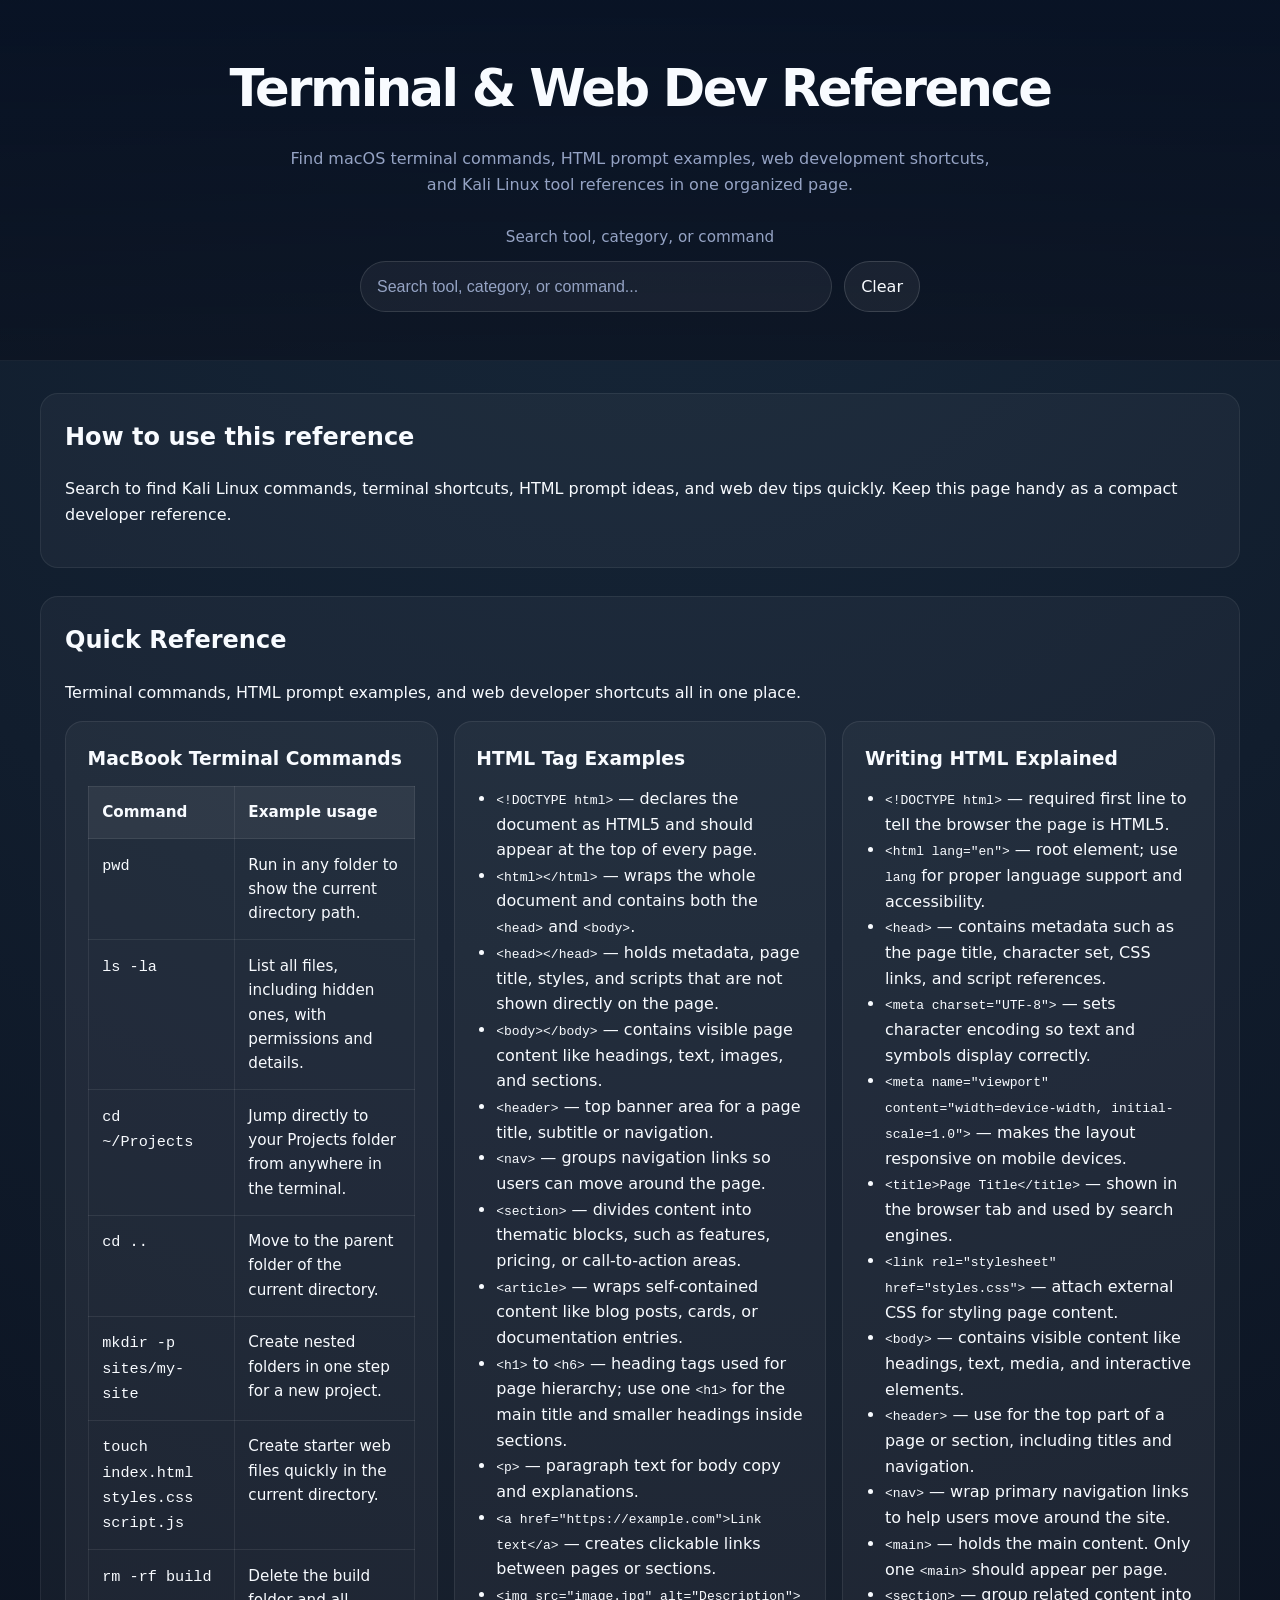
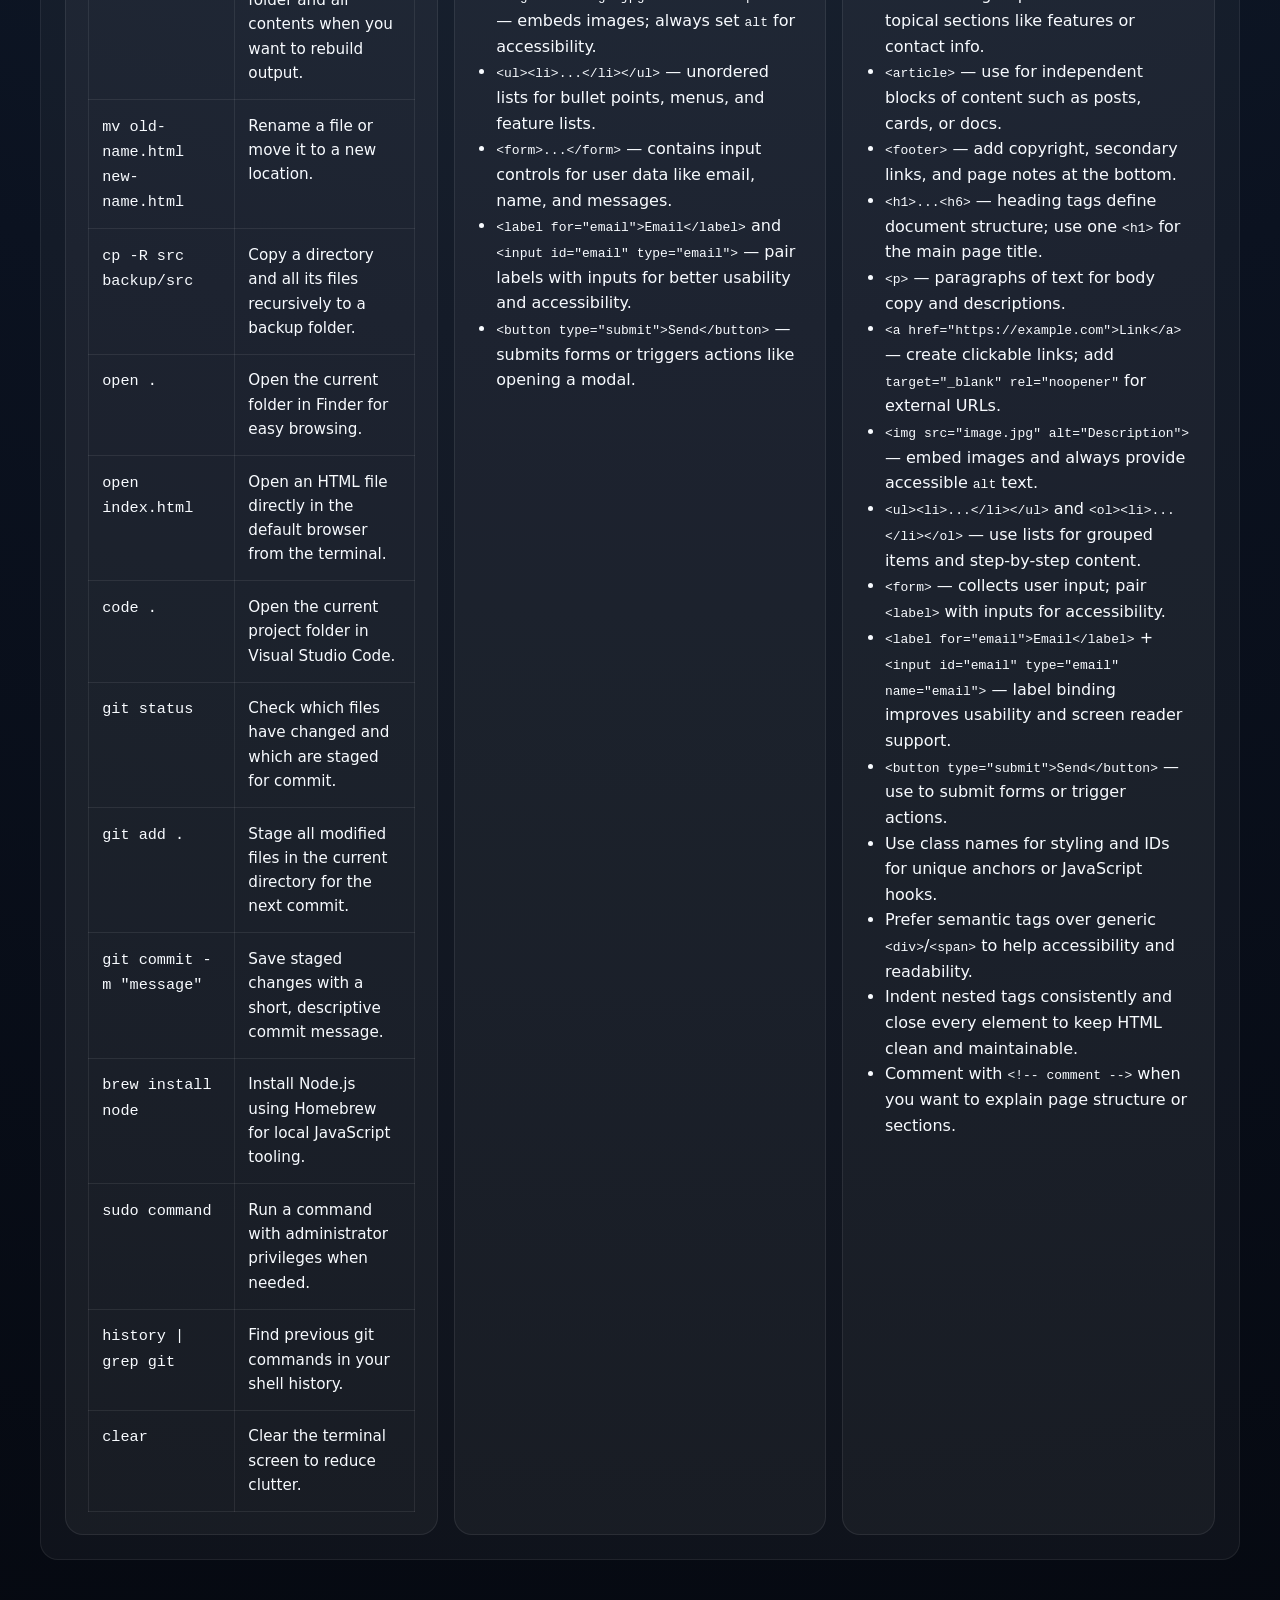
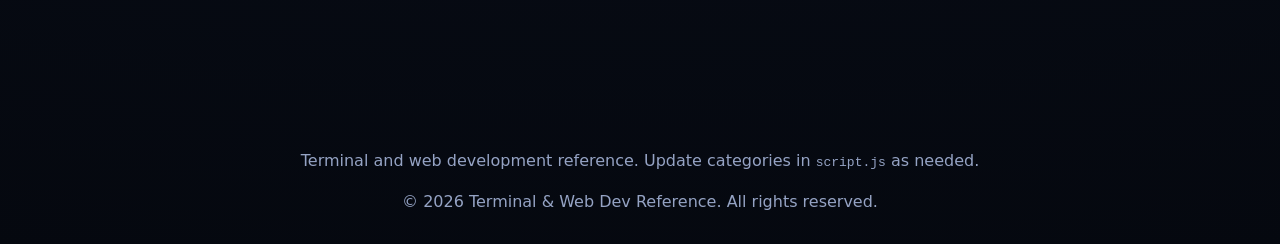
==== index.html @ ac609fd7 "changes" ====
<!DOCTYPE html>
<html lang="en">
<head>
  <meta charset="UTF-8" />
  <meta name="viewport" content="width=device-width, initial-scale=1.0" />
  <title>Terminal & Web Dev Reference</title>
  <link rel="stylesheet" href="styles.css" />
</head>
<body>
  <header class="hero">
    <div class="hero-content">
      <h1>Terminal & Web Dev Reference</h1>
      <p>Find macOS terminal commands, HTML prompt examples, web development shortcuts, and Kali Linux tool references in one organized page.</p>

      <div class="search-area">
        <label for="searchInput" class="search-label">Search tool, category, or command</label>
        <div class="search-wrap">
          <input id="searchInput" type="search" placeholder="Search tool, category, or command..." />
          <button id="clearSearch" type="button">Clear</button>
        </div>
      </div>
    </div>
  </header>

  <main class="container">
    <section id="summary" class="summary">
      <h2>How to use this reference</h2>
      <p>Search to find Kali Linux commands, terminal shortcuts, HTML prompt ideas, and web dev tips quickly. Keep this page handy as a compact developer reference.</p>
    </section>

    <section id="extraSection" class="summary">
      <h2>Quick Reference</h2>
      <p>Terminal commands, HTML prompt examples, and web developer shortcuts all in one place.</p>

      <div class="tool-grid">
        <article class="tool-card">
          <h3>MacBook Terminal Commands</h3>
          <div class="command-table-wrap">
            <table class="command-table">
              <thead>
                <tr>
                  <th>Command</th>
                  <th>Example usage</th>
                </tr>
              </thead>
              <tbody>
                <tr>
                  <td><code>pwd</code></td>
                  <td>Run in any folder to show the current directory path.</td>
                </tr>
                <tr>
                  <td><code>ls -la</code></td>
                  <td>List all files, including hidden ones, with permissions and details.</td>
                </tr>
                <tr>
                  <td><code>cd ~/Projects</code></td>
                  <td>Jump directly to your Projects folder from anywhere in the terminal.</td>
                </tr>
                <tr>
                  <td><code>cd ..</code></td>
                  <td>Move to the parent folder of the current directory.</td>
                </tr>
                <tr>
                  <td><code>mkdir -p sites/my-site</code></td>
                  <td>Create nested folders in one step for a new project.</td>
                </tr>
                <tr>
                  <td><code>touch index.html styles.css script.js</code></td>
                  <td>Create starter web files quickly in the current directory.</td>
                </tr>
                <tr>
                  <td><code>rm -rf build</code></td>
                  <td>Delete the build folder and all contents when you want to rebuild output.</td>
                </tr>
                <tr>
                  <td><code>mv old-name.html new-name.html</code></td>
                  <td>Rename a file or move it to a new location.</td>
                </tr>
                <tr>
                  <td><code>cp -R src backup/src</code></td>
                  <td>Copy a directory and all its files recursively to a backup folder.</td>
                </tr>
                <tr>
                  <td><code>open .</code></td>
                  <td>Open the current folder in Finder for easy browsing.</td>
                </tr>
                <tr>
                  <td><code>open index.html</code></td>
                  <td>Open an HTML file directly in the default browser from the terminal.</td>
                </tr>
                <tr>
                  <td><code>code .</code></td>
                  <td>Open the current project folder in Visual Studio Code.</td>
                </tr>
                <tr>
                  <td><code>git status</code></td>
                  <td>Check which files have changed and which are staged for commit.</td>
                </tr>
                <tr>
                  <td><code>git add .</code></td>
                  <td>Stage all modified files in the current directory for the next commit.</td>
                </tr>
                <tr>
                  <td><code>git commit -m "message"</code></td>
                  <td>Save staged changes with a short, descriptive commit message.</td>
                </tr>
                <tr>
                  <td><code>brew install node</code></td>
                  <td>Install Node.js using Homebrew for local JavaScript tooling.</td>
                </tr>
                <tr>
                  <td><code>sudo command</code></td>
                  <td>Run a command with administrator privileges when needed.</td>
                </tr>
                <tr>
                  <td><code>history | grep git</code></td>
                  <td>Find previous git commands in your shell history.</td>
                </tr>
                <tr>
                  <td><code>clear</code></td>
                  <td>Clear the terminal screen to reduce clutter.</td>
                </tr>
              </tbody>
            </table>
          </div>
        </article>

        <article class="tool-card">
          <h3>HTML Tag Examples</h3>
          <ul>
            <li><code>&lt;!DOCTYPE html&gt;</code> — declares the document as HTML5 and should appear at the top of every page.</li>
            <li><code>&lt;html&gt;&lt;/html&gt;</code> — wraps the whole document and contains both the <code>&lt;head&gt;</code> and <code>&lt;body&gt;</code>.</li>
            <li><code>&lt;head&gt;&lt;/head&gt;</code> — holds metadata, page title, styles, and scripts that are not shown directly on the page.</li>
            <li><code>&lt;body&gt;&lt;/body&gt;</code> — contains visible page content like headings, text, images, and sections.</li>
            <li><code>&lt;header&gt;</code> — top banner area for a page title, subtitle or navigation.</li>
            <li><code>&lt;nav&gt;</code> — groups navigation links so users can move around the page.</li>
            <li><code>&lt;section&gt;</code> — divides content into thematic blocks, such as features, pricing, or call-to-action areas.</li>
            <li><code>&lt;article&gt;</code> — wraps self-contained content like blog posts, cards, or documentation entries.</li>
            <li><code>&lt;h1&gt;</code> to <code>&lt;h6&gt;</code> — heading tags used for page hierarchy; use one <code>&lt;h1&gt;</code> for the main title and smaller headings inside sections.</li>
            <li><code>&lt;p&gt;</code> — paragraph text for body copy and explanations.</li>
            <li><code>&lt;a href="https://example.com"&gt;Link text&lt;/a&gt;</code> — creates clickable links between pages or sections.</li>
            <li><code>&lt;img src="image.jpg" alt="Description"&gt;</code> — embeds images; always set <code>alt</code> for accessibility.</li>
            <li><code>&lt;ul&gt;&lt;li&gt;...&lt;/li&gt;&lt;/ul&gt;</code> — unordered lists for bullet points, menus, and feature lists.</li>
            <li><code>&lt;form&gt;...&lt;/form&gt;</code> — contains input controls for user data like email, name, and messages.</li>
            <li><code>&lt;label for="email"&gt;Email&lt;/label&gt;</code> and <code>&lt;input id="email" type="email"&gt;</code> — pair labels with inputs for better usability and accessibility.</li>
            <li><code>&lt;button type="submit"&gt;Send&lt;/button&gt;</code> — submits forms or triggers actions like opening a modal.</li>
          </ul>
        </article>

        <article class="tool-card">
          <h3>Writing HTML Explained</h3>
          <ul>
            <li><code>&lt;!DOCTYPE html&gt;</code> — required first line to tell the browser the page is HTML5.</li>
            <li><code>&lt;html lang="en"&gt;</code> — root element; use <code>lang</code> for proper language support and accessibility.</li>
            <li><code>&lt;head&gt;</code> — contains metadata such as the page title, character set, CSS links, and script references.</li>
            <li><code>&lt;meta charset="UTF-8"&gt;</code> — sets character encoding so text and symbols display correctly.</li>
            <li><code>&lt;meta name="viewport" content="width=device-width, initial-scale=1.0"&gt;</code> — makes the layout responsive on mobile devices.</li>
            <li><code>&lt;title&gt;Page Title&lt;/title&gt;</code> — shown in the browser tab and used by search engines.</li>
            <li><code>&lt;link rel="stylesheet" href="styles.css"&gt;</code> — attach external CSS for styling page content.</li>
            <li><code>&lt;body&gt;</code> — contains visible content like headings, text, media, and interactive elements.</li>
            <li><code>&lt;header&gt;</code> — use for the top part of a page or section, including titles and navigation.</li>
            <li><code>&lt;nav&gt;</code> — wrap primary navigation links to help users move around the site.</li>
            <li><code>&lt;main&gt;</code> — holds the main content. Only one <code>&lt;main&gt;</code> should appear per page.</li>
            <li><code>&lt;section&gt;</code> — group related content into topical sections like features or contact info.</li>
            <li><code>&lt;article&gt;</code> — use for independent blocks of content such as posts, cards, or docs.</li>
            <li><code>&lt;footer&gt;</code> — add copyright, secondary links, and page notes at the bottom.</li>
            <li><code>&lt;h1&gt;...&lt;h6&gt;</code> — heading tags define document structure; use one <code>&lt;h1&gt;</code> for the main page title.</li>
            <li><code>&lt;p&gt;</code> — paragraphs of text for body copy and descriptions.</li>
            <li><code>&lt;a href="https://example.com"&gt;Link&lt;/a&gt;</code> — create clickable links; add <code>target="_blank" rel="noopener"</code> for external URLs.</li>
            <li><code>&lt;img src="image.jpg" alt="Description"&gt;</code> — embed images and always provide accessible <code>alt</code> text.</li>
            <li><code>&lt;ul&gt;&lt;li&gt;...&lt;/li&gt;&lt;/ul&gt;</code> and <code>&lt;ol&gt;&lt;li&gt;...&lt;/li&gt;&lt;/ol&gt;</code> — use lists for grouped items and step-by-step content.</li>
            <li><code>&lt;form&gt;</code> — collects user input; pair <code>&lt;label&gt;</code> with inputs for accessibility.</li>
            <li><code>&lt;label for="email"&gt;Email&lt;/label&gt;</code> + <code>&lt;input id="email" type="email" name="email"&gt;</code> — label binding improves usability and screen reader support.</li>
            <li><code>&lt;button type="submit"&gt;Send&lt;/button&gt;</code> — use to submit forms or trigger actions.</li>
            <li>Use class names for styling and IDs for unique anchors or JavaScript hooks.</li>
            <li>Prefer semantic tags over generic <code>&lt;div&gt;</code>/<code>&lt;span&gt;</code> to help accessibility and readability.</li>
            <li>Indent nested tags consistently and close every element to keep HTML clean and maintainable.</li>
            <li>Comment with <code>&lt;!-- comment --&gt;</code> when you want to explain page structure or sections.</li>
          </ul>
        </article>
      </div>
    </section>

    <section class="controls">
      <nav id="categoryNav" class="category-nav"></nav>
      <div id="resultMeta" class="result-meta"></div>
    </section>

    <section id="categorySection"></section>
  </main>

  <footer class="footer">
    <p>Terminal and web development reference. Update categories in <code>script.js</code> as needed.</p>
    <p>© 2026 Terminal & Web Dev Reference. All rights reserved.</p>
  </footer>

  <script src="script.js"></script>
</body>
</html>
---- styles.css ----
:root {
  --bg: #0b1220;
  --surface: #141f36;
  --surface-alt: #1e2a48;
  --text: #f8fbff;
  --muted: #95a3c4;
  --accent: #66d9ef;
  --accent-dark: #33b8d1;
  --border: rgba(255, 255, 255, 0.12);
}

* {
  box-sizing: border-box;
}

html, body {
  margin: 0;
  padding: 0;
  min-height: 100%;
  font-family: Inter, system-ui, -apple-system, BlinkMacSystemFont, "Segoe UI", sans-serif;
  background: radial-gradient(circle at top, #17283a 0%, #0b1220 55%, #05080f 100%);
  color: var(--text);
}

body {
  line-height: 1.6;
}

.hero {
  padding: 3rem 1.25rem;
  text-align: center;
  background: linear-gradient(180deg, rgba(8, 18, 36, 0.95), rgba(11, 18, 32, 0.75));
  border-bottom: 1px solid rgba(255,255,255,0.07);
}

.hero h1 {
  margin: 0;
  font-size: clamp(2.5rem, 4vw, 4rem);
  letter-spacing: -0.05em;
}

.hero p {
  margin: 1rem auto 1.75rem;
  max-width: 720px;
  color: var(--muted);
}

.search-area {
  display: grid;
  gap: 0.75rem;
  justify-items: center;
}

.search-label {
  font-size: 0.95rem;
  color: var(--muted);
}

.search-wrap {
  display: flex;
  width: min(560px, 100%);
  gap: 0.75rem;
}

input[type="search"] {
  flex: 1;
  padding: 0.95rem 1rem;
  border-radius: 999px;
  border: 1px solid var(--border);
  background: rgba(255,255,255,0.05);
  color: var(--text);
  outline: none;
  font-size: 1rem;
}

input[type="search"]::placeholder {
  color: var(--muted);
}

button {
  font: inherit;
}

#clearSearch {
  padding: 0 1rem;
  border: 1px solid rgba(255,255,255,0.14);
  border-radius: 999px;
  background: rgba(255,255,255,0.06);
  color: var(--text);
  cursor: pointer;
  transition: background 0.15s ease, transform 0.15s ease;
}

#clearSearch:hover {
  background: rgba(255,255,255,0.12);
  transform: translateY(-1px);
}

.container {
  width: min(1200px, 100% - 2rem);
  margin: 0 auto;
  padding: 2rem 0 4rem;
}

.summary {
  margin-bottom: 1.75rem;
  padding: 1.5rem 1.5rem;
  background: rgba(255,255,255,0.04);
  border: 1px solid rgba(255,255,255,0.07);
  border-radius: 18px;
}

.summary h2 {
  margin-top: 0;
}

.controls {
  display: flex;
  flex-wrap: wrap;
  align-items: center;
  justify-content: space-between;
  gap: 1rem;
  margin-bottom: 1.5rem;
}

.category-nav {
  display: flex;
  flex-wrap: wrap;
  gap: 0.75rem;
  padding: 0;
  margin: 0;
}

.category-button {
  padding: 0.75rem 1rem;
  border: 1px solid rgba(255,255,255,0.14);
  border-radius: 999px;
  background: rgba(255,255,255,0.06);
  color: var(--text);
  cursor: pointer;
  transition: background 0.15s ease, border-color 0.15s ease, transform 0.15s ease;
}

.category-button:hover,
.category-button.active {
  background: rgba(102, 217, 239, 0.16);
  border-color: rgba(102, 217, 239, 0.3);
}

.result-meta {
  color: var(--muted);
  font-size: 0.95rem;
  min-width: 220px;
  text-align: right;
}

.category-card {
  margin-bottom: 2rem;
}

.category-card h3 {
  margin-bottom: 0.75rem;
}

.category-card p {
  margin-top: 0;
  color: var(--muted);
}

.tool-grid {
  display: grid;
  grid-template-columns: repeat(auto-fit, minmax(300px, 1fr));
  gap: 1rem;
}

.tool-card {
  background: rgba(255,255,255,0.04);
  border: 1px solid rgba(255,255,255,0.08);
  border-radius: 18px;
  padding: 1.35rem;
  transition: transform 0.2s ease, border-color 0.2s ease, box-shadow 0.2s ease;
}

.tool-card h3 {
  margin-top: 0;
  margin-bottom: 0.75rem;
}

.tool-card ul {
  margin: 0;
  padding-left: 1.25rem;
}

.command-table-wrap {
  overflow-x: auto;
}

.command-table {
  width: 100%;
  border-collapse: collapse;
  margin: 0;
  font-size: 0.95rem;
}

.command-table th,
.command-table td {
  padding: 0.85rem;
  border: 1px solid rgba(255,255,255,0.08);
  text-align: left;
  vertical-align: top;
}

.command-table th {
  background: rgba(255,255,255,0.06);
  font-weight: 600;
}

.command-table code {
  white-space: normal;
}

.footer {
  margin-top: 2rem;
  padding: 1.5rem 1.5rem;
  text-align: center;
  color: var(--muted);
}

.tool-card:hover {
  transform: translateY(-3px);
  border-color: rgba(102, 217, 239, 0.35);
  box-shadow: 0 14px 35px rgba(0, 0, 0, 0.12);
}

.tool-card h4 {
  margin: 0 0 0.5rem;
}

.tool-card p {
  margin: 0.4rem 0;
}

.tool-card strong {
  color: var(--text);
}

.tool-details {
  margin-top: 1rem;
  border-top: 1px solid rgba(255,255,255,0.08);
  padding-top: 1rem;
}

.tool-details p,
.tool-details li {
  color: var(--muted);
}

.tool-details ul {
  margin: 0.75rem 0 0;
  padding-left: 1.2rem;
}

.tool-details li {
  margin-bottom: 0.35rem;
}

.code-wrap {
  position: relative;
}

.copy-btn {
  position: absolute;
  top: 0.85rem;
  right: 0.85rem;
  padding: 0.45rem 0.75rem;
  border: none;
  border-radius: 999px;
  background: rgba(102, 217, 239, 0.18);
  color: var(--text);
  cursor: pointer;
  font-size: 0.85rem;
}

.copy-btn:hover {
  background: rgba(102, 217, 239, 0.28);
}

.toggle-details {
  margin-top: 1rem;
  padding: 0.7rem 1rem;
  border: 1px solid rgba(255,255,255,0.14);
  border-radius: 999px;
  background: rgba(255,255,255,0.06);
  color: var(--text);
  cursor: pointer;
}

.no-results {
  padding: 2rem 1.5rem;
  background: rgba(255,255,255,0.03);
  border-radius: 18px;
  text-align: center;
  color: var(--muted);
}

@media (max-width: 720px) {
  .hero {
    padding: 2rem 1rem;
  }

  .container {
    padding: 1rem 0 3rem;
  }

  .controls {
    flex-direction: column;
    align-items: stretch;
    text-align: left;
  }

  .result-meta {
    text-align: left;
  }

  .search-wrap {
    flex-direction: column;
  }

  #clearSearch {
    width: 100%;
  }
}
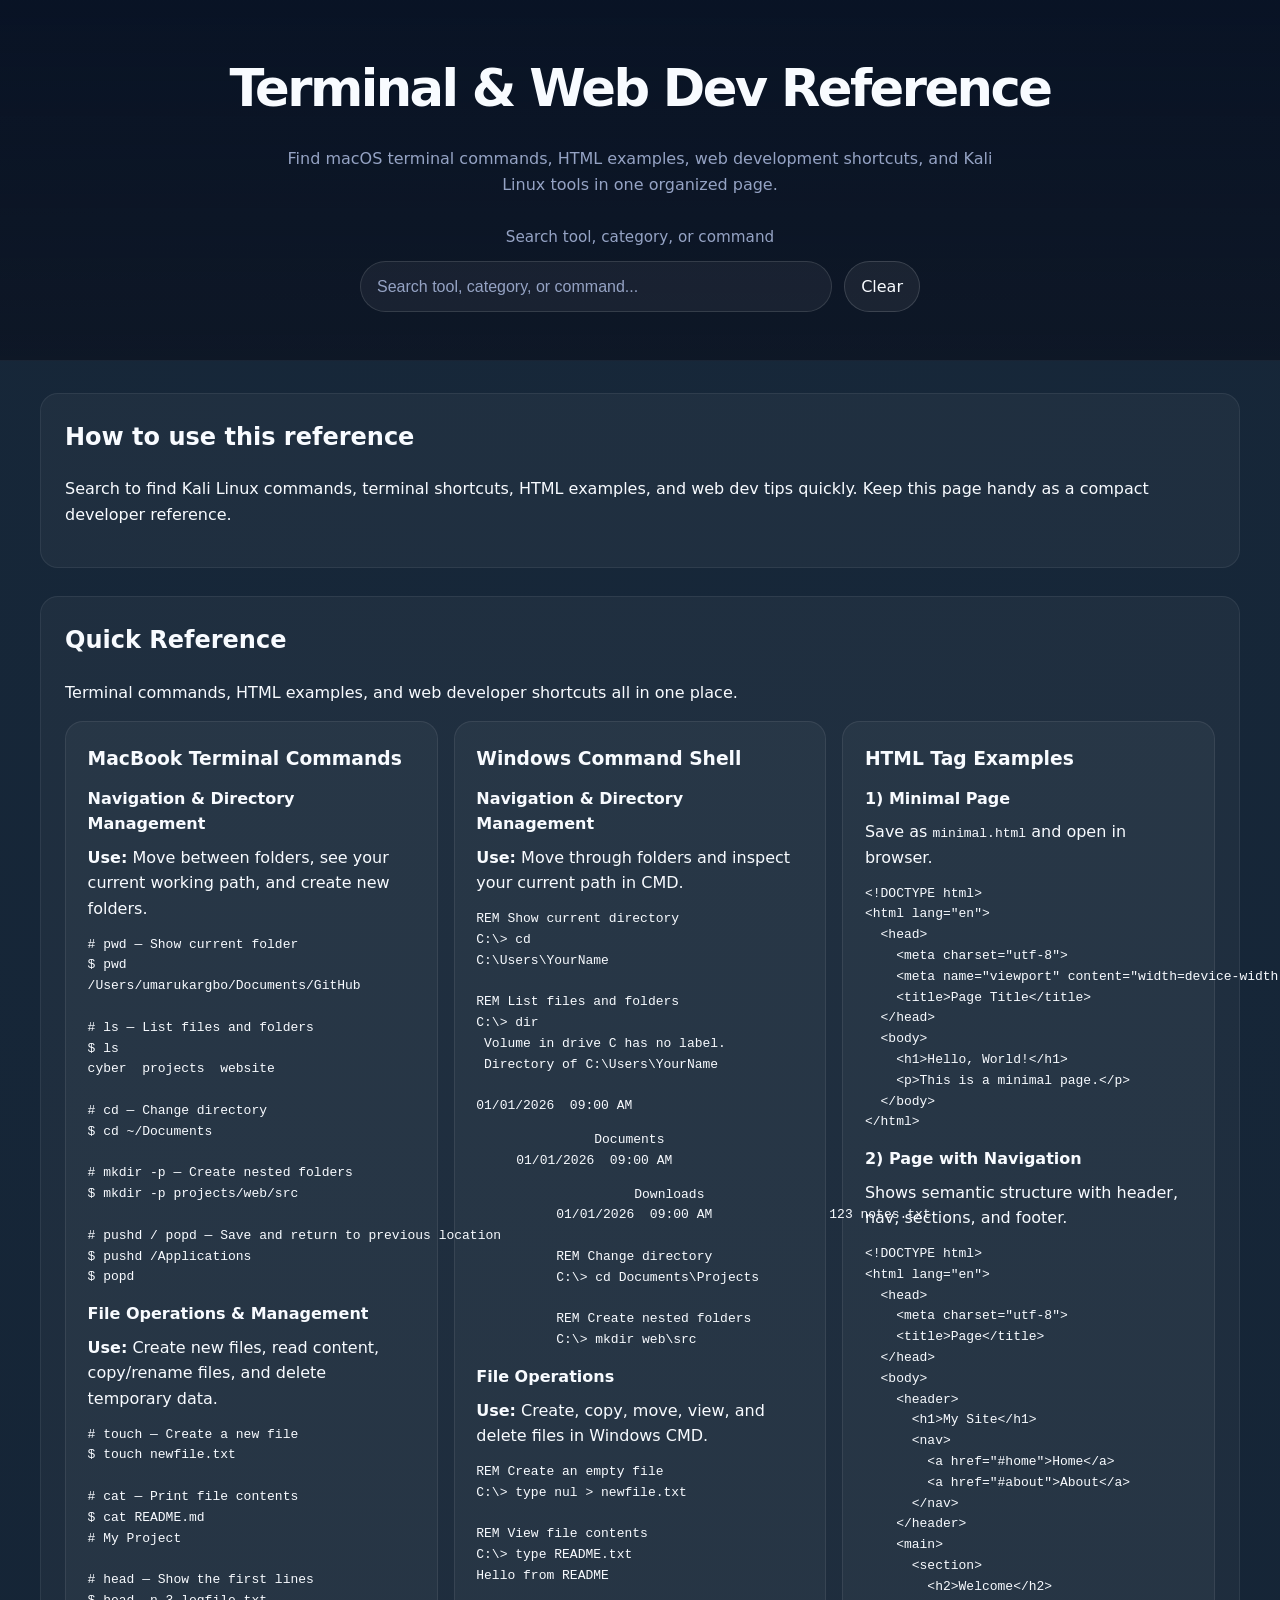
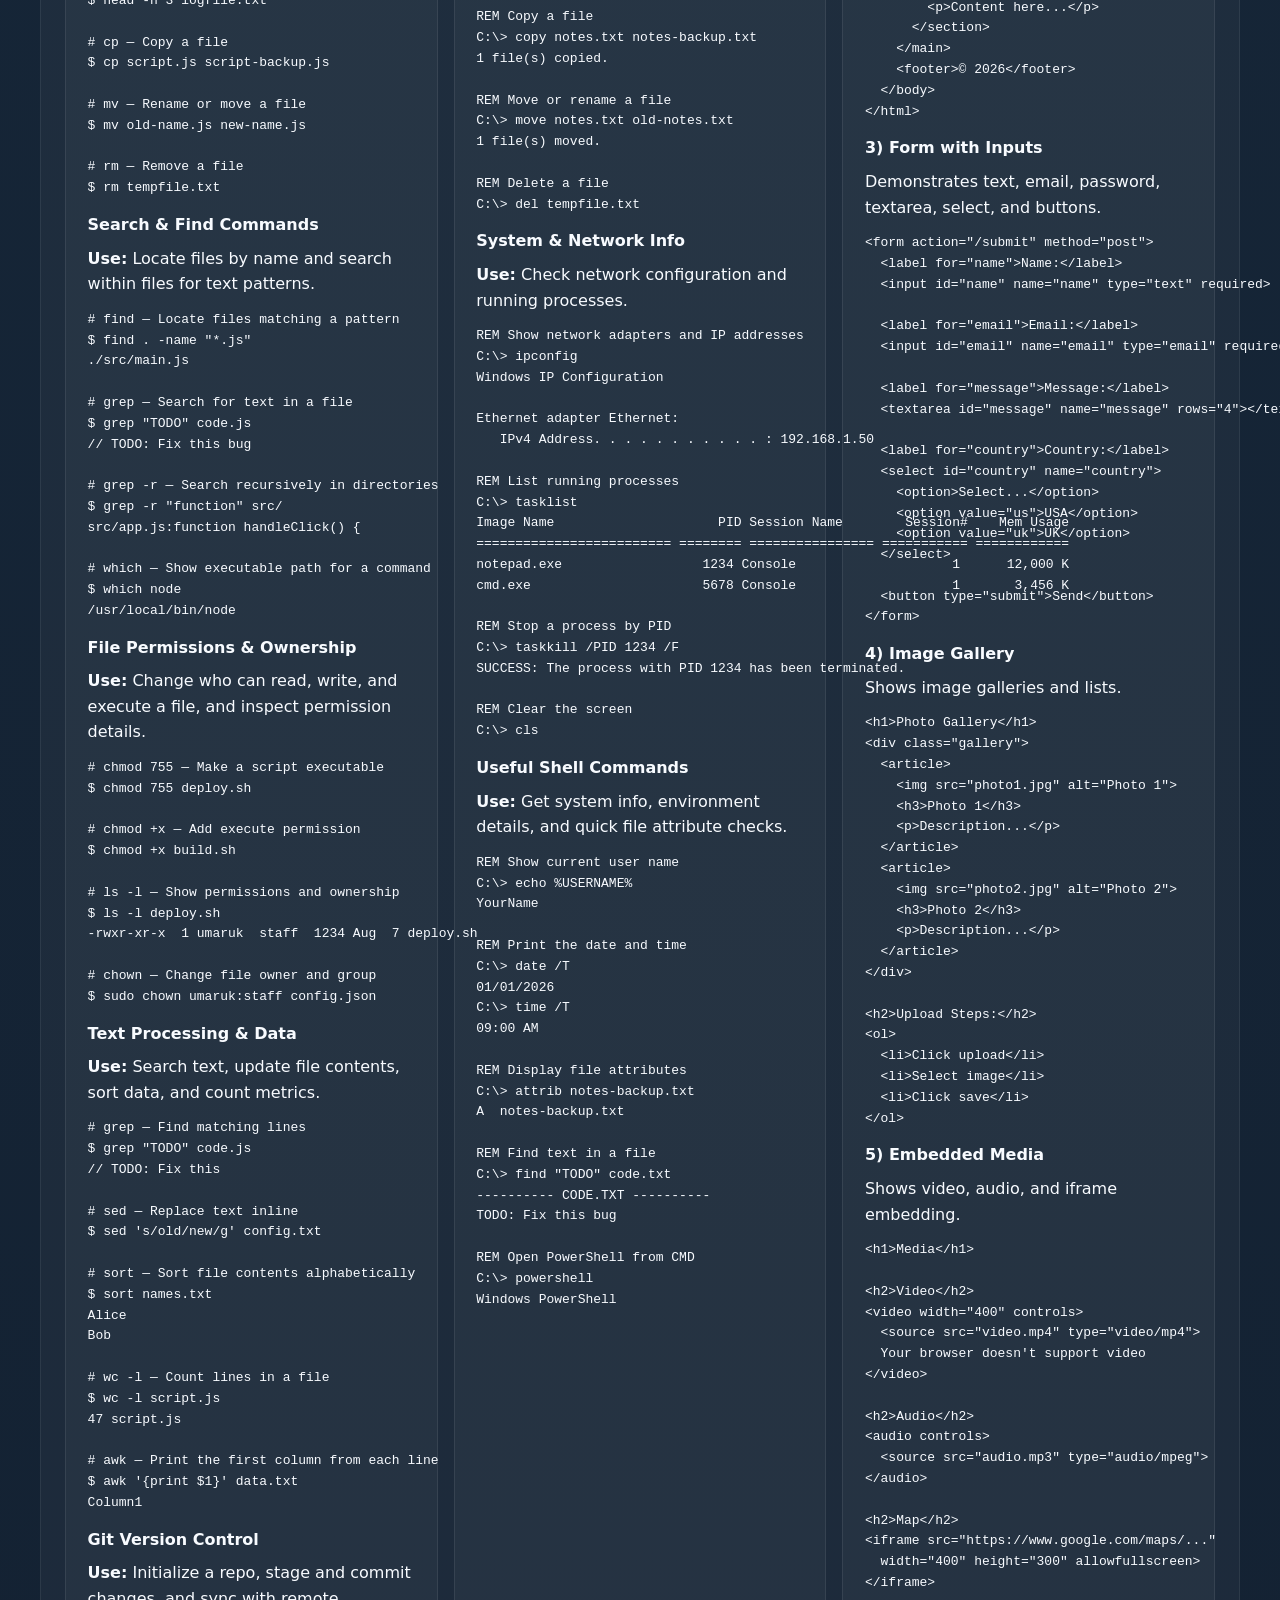
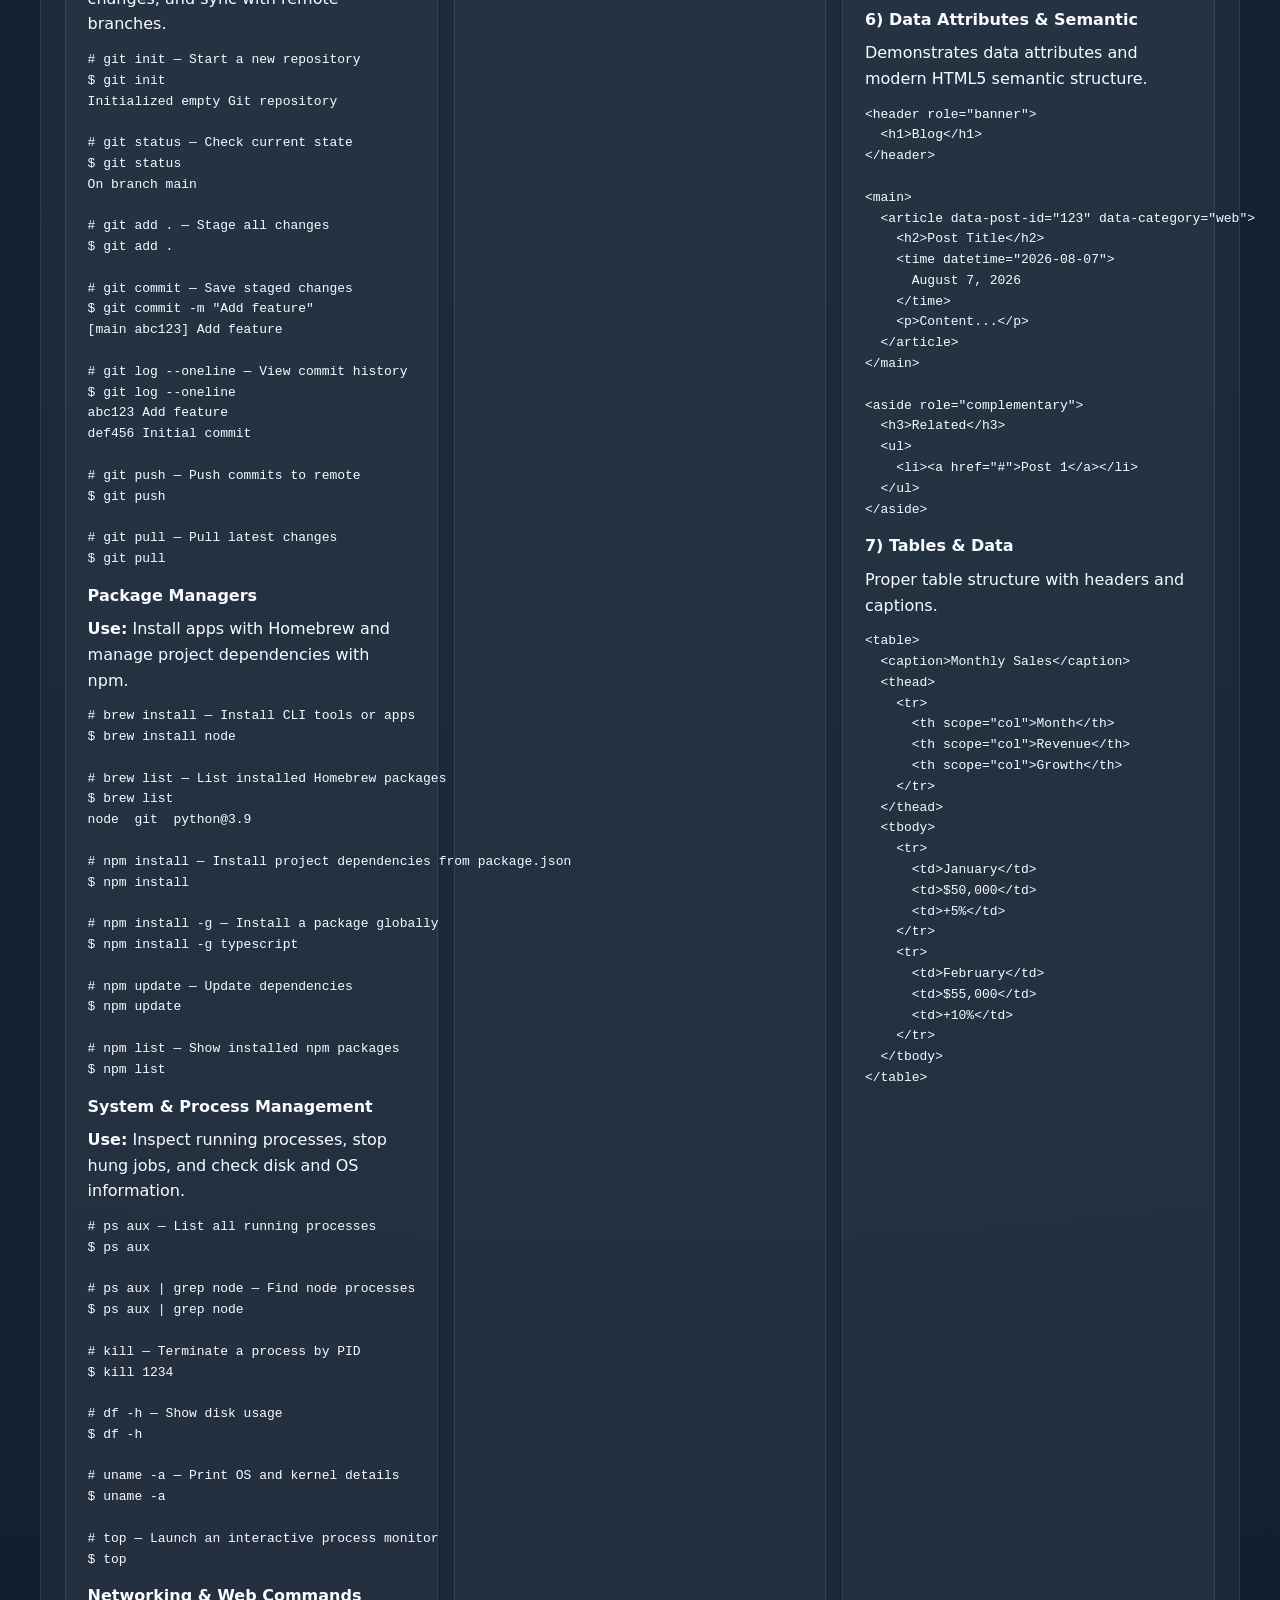
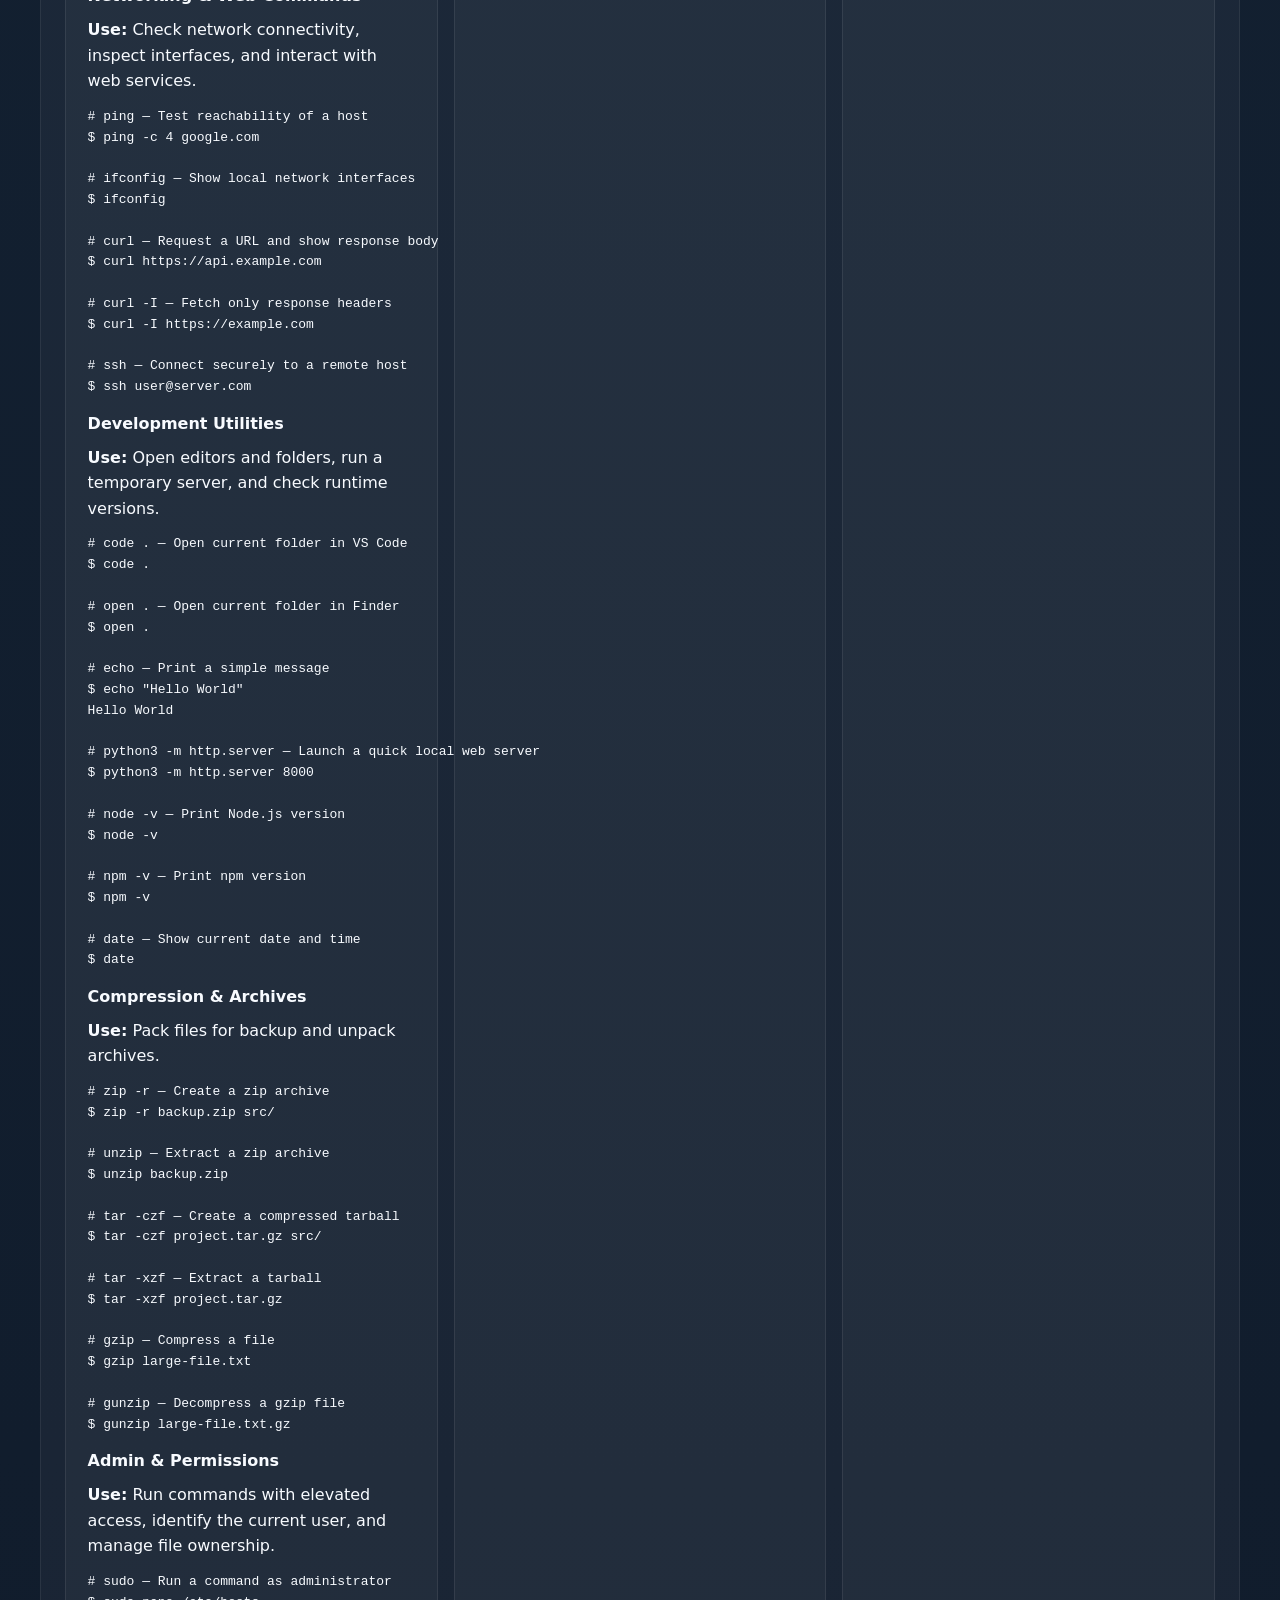
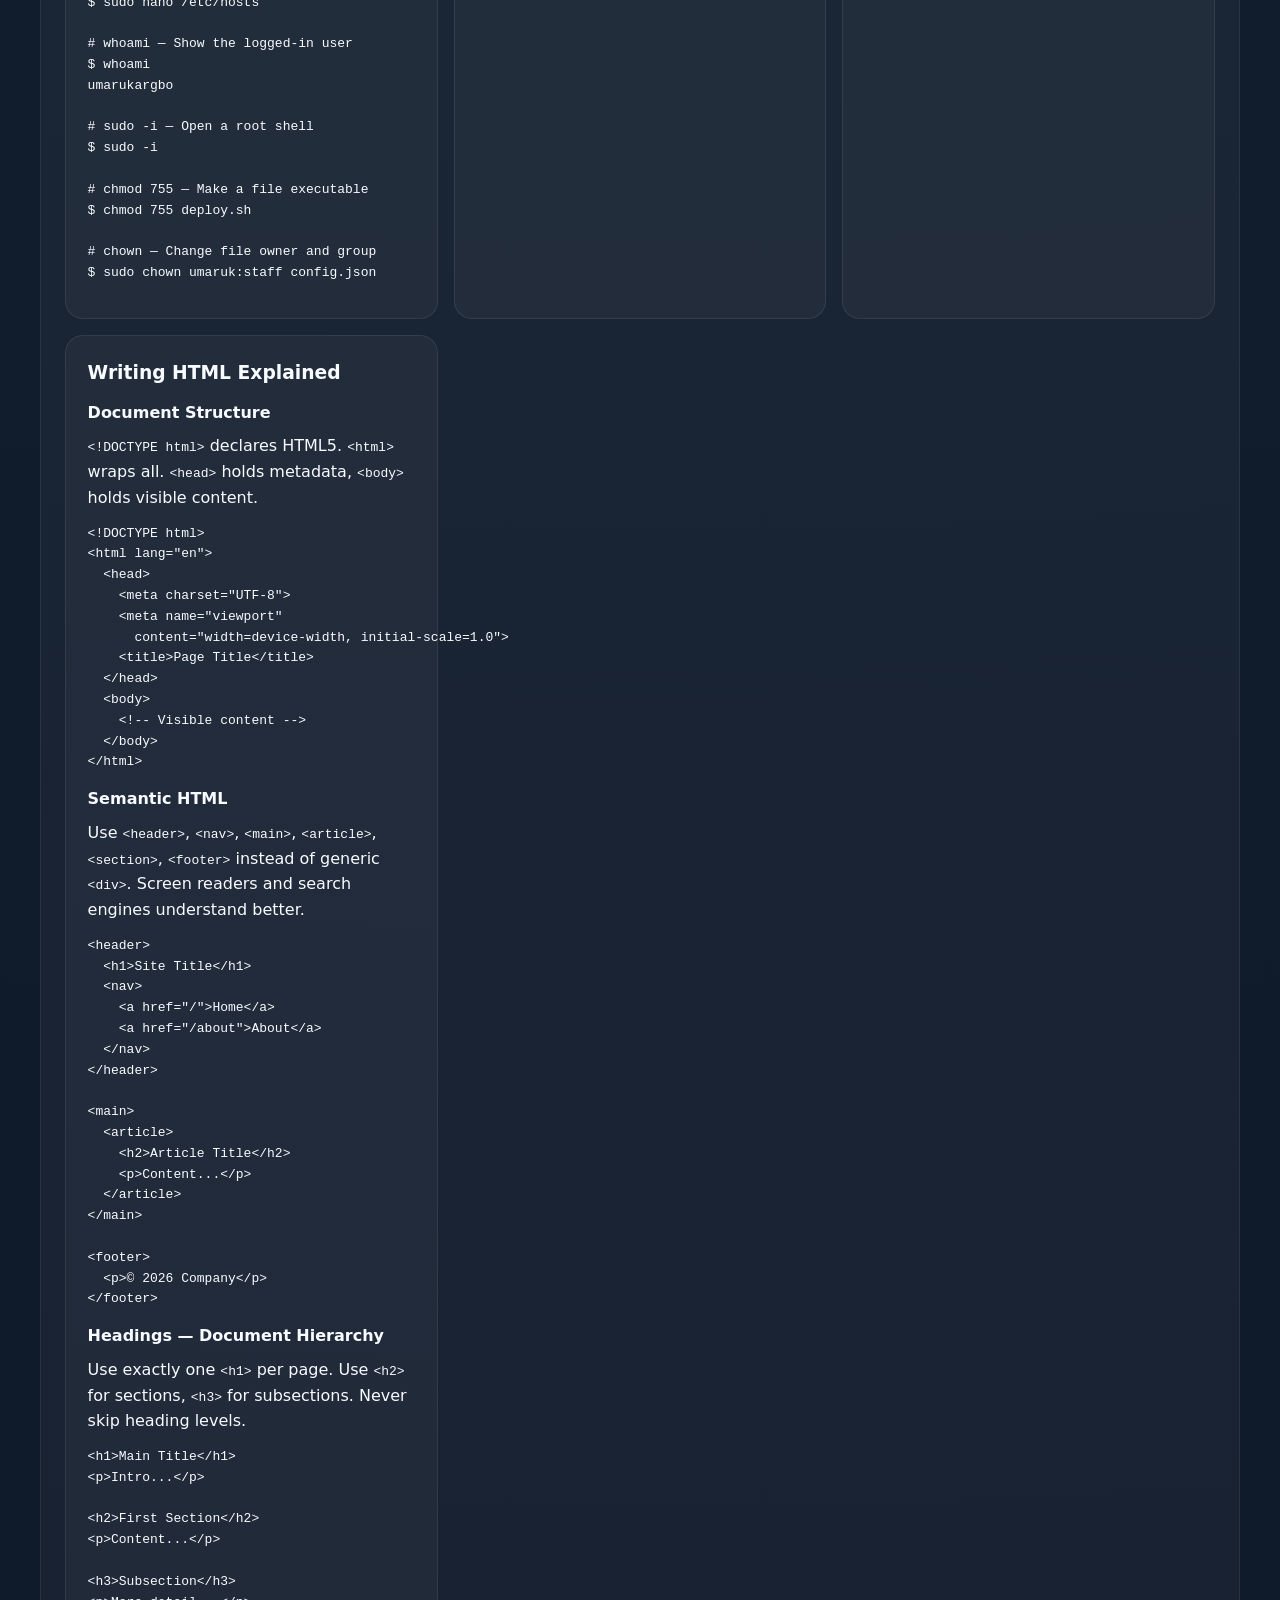
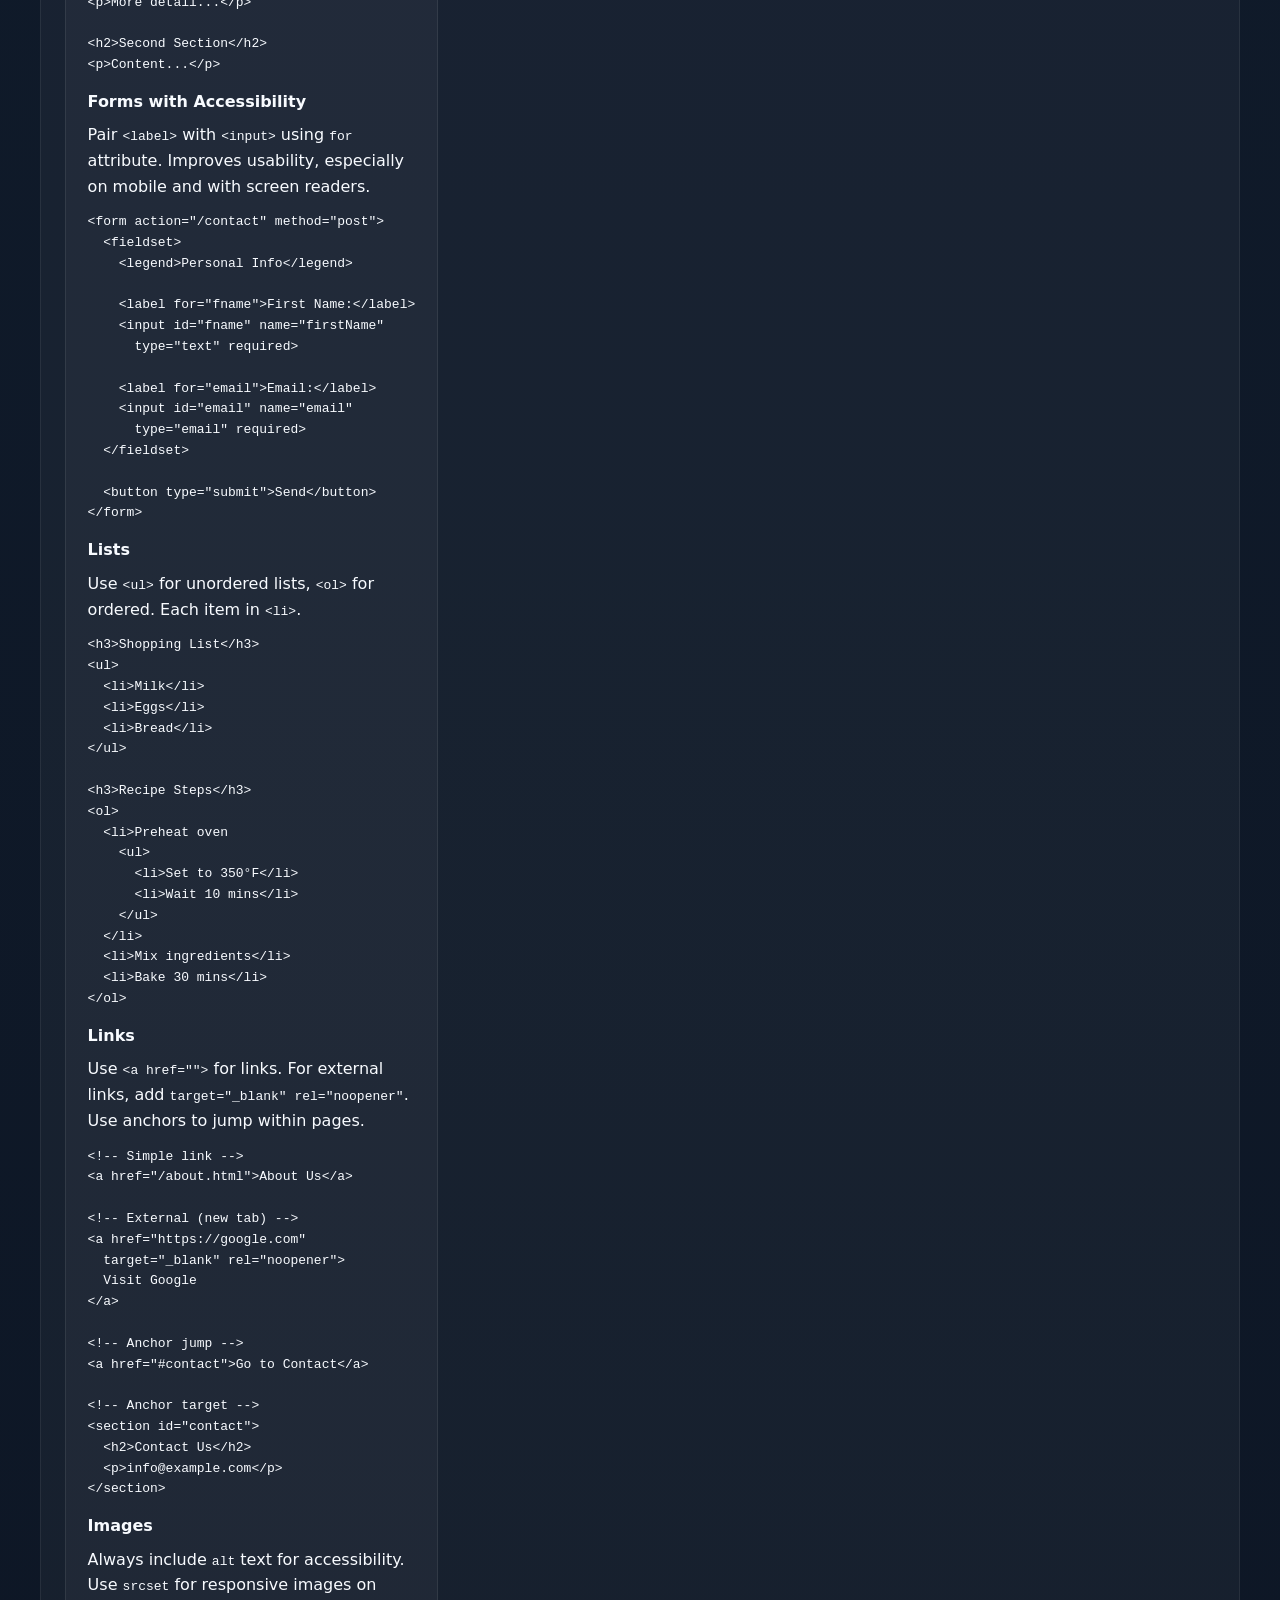
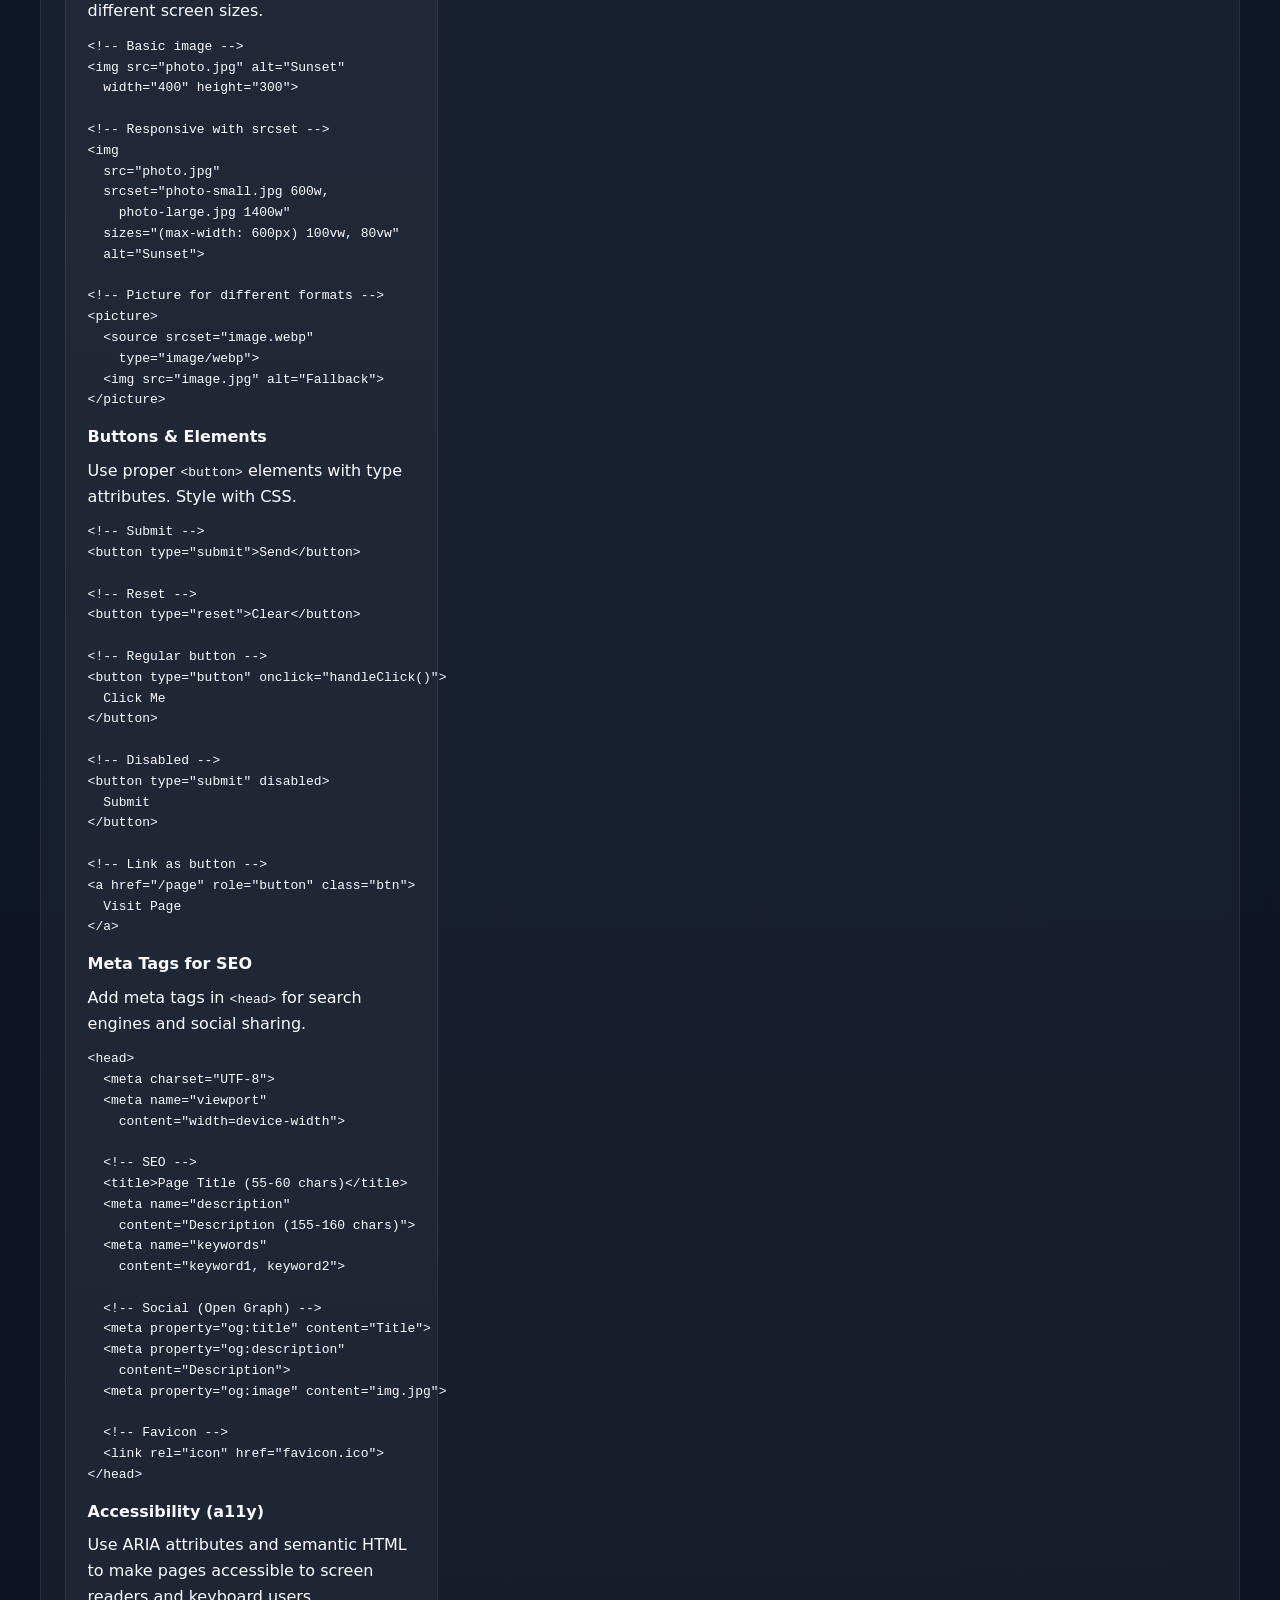
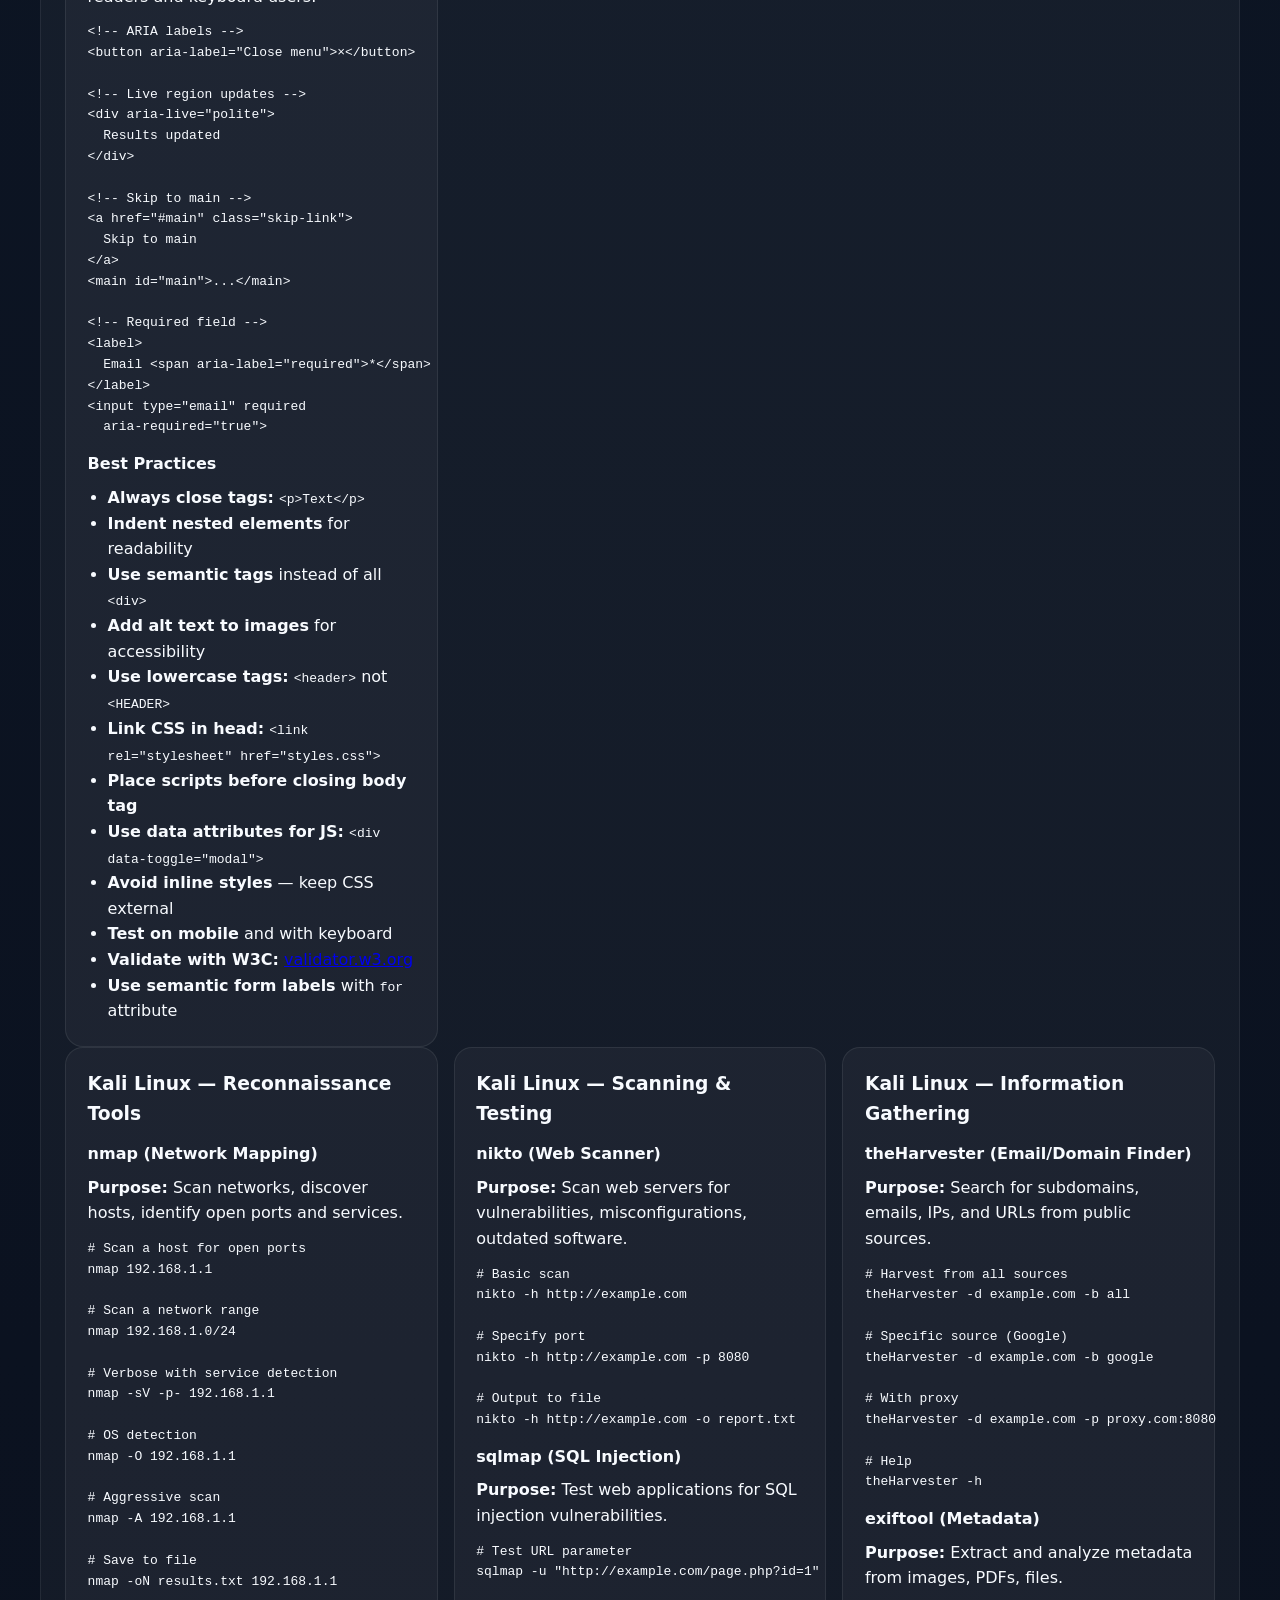
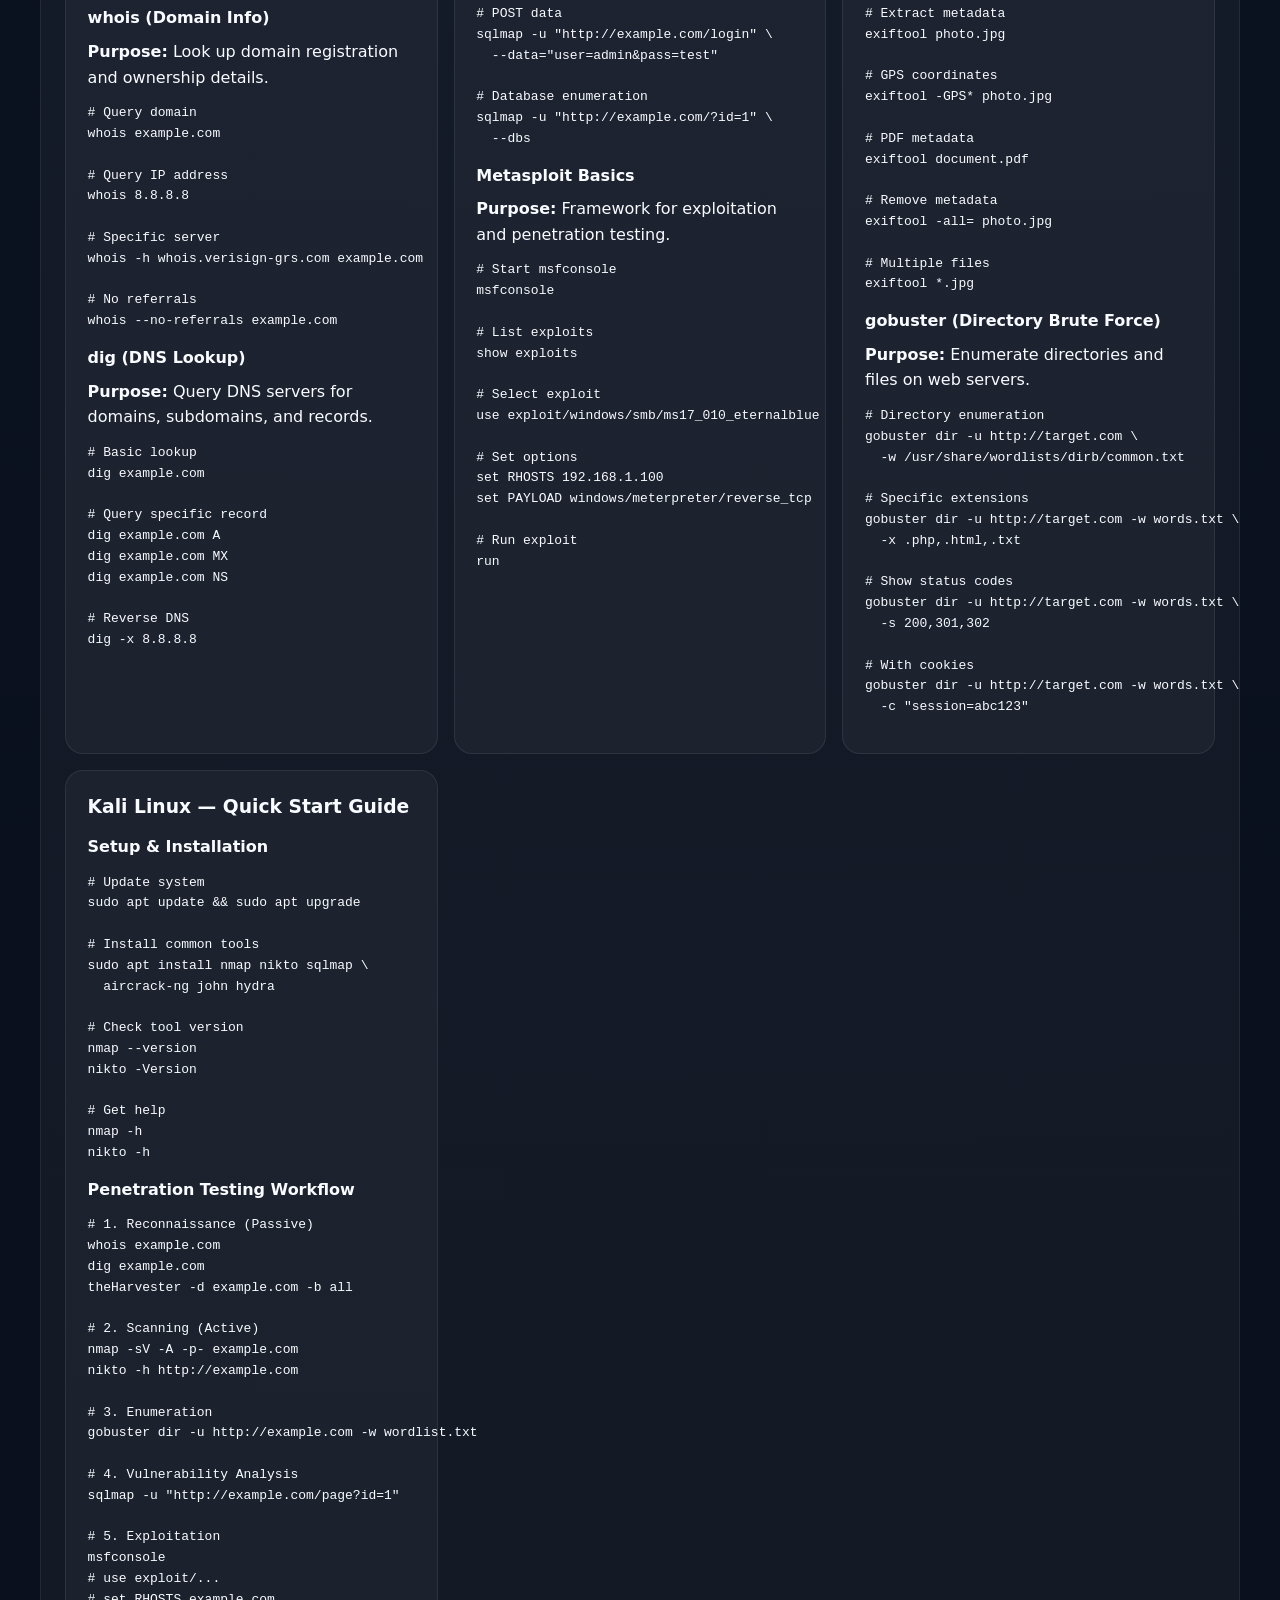
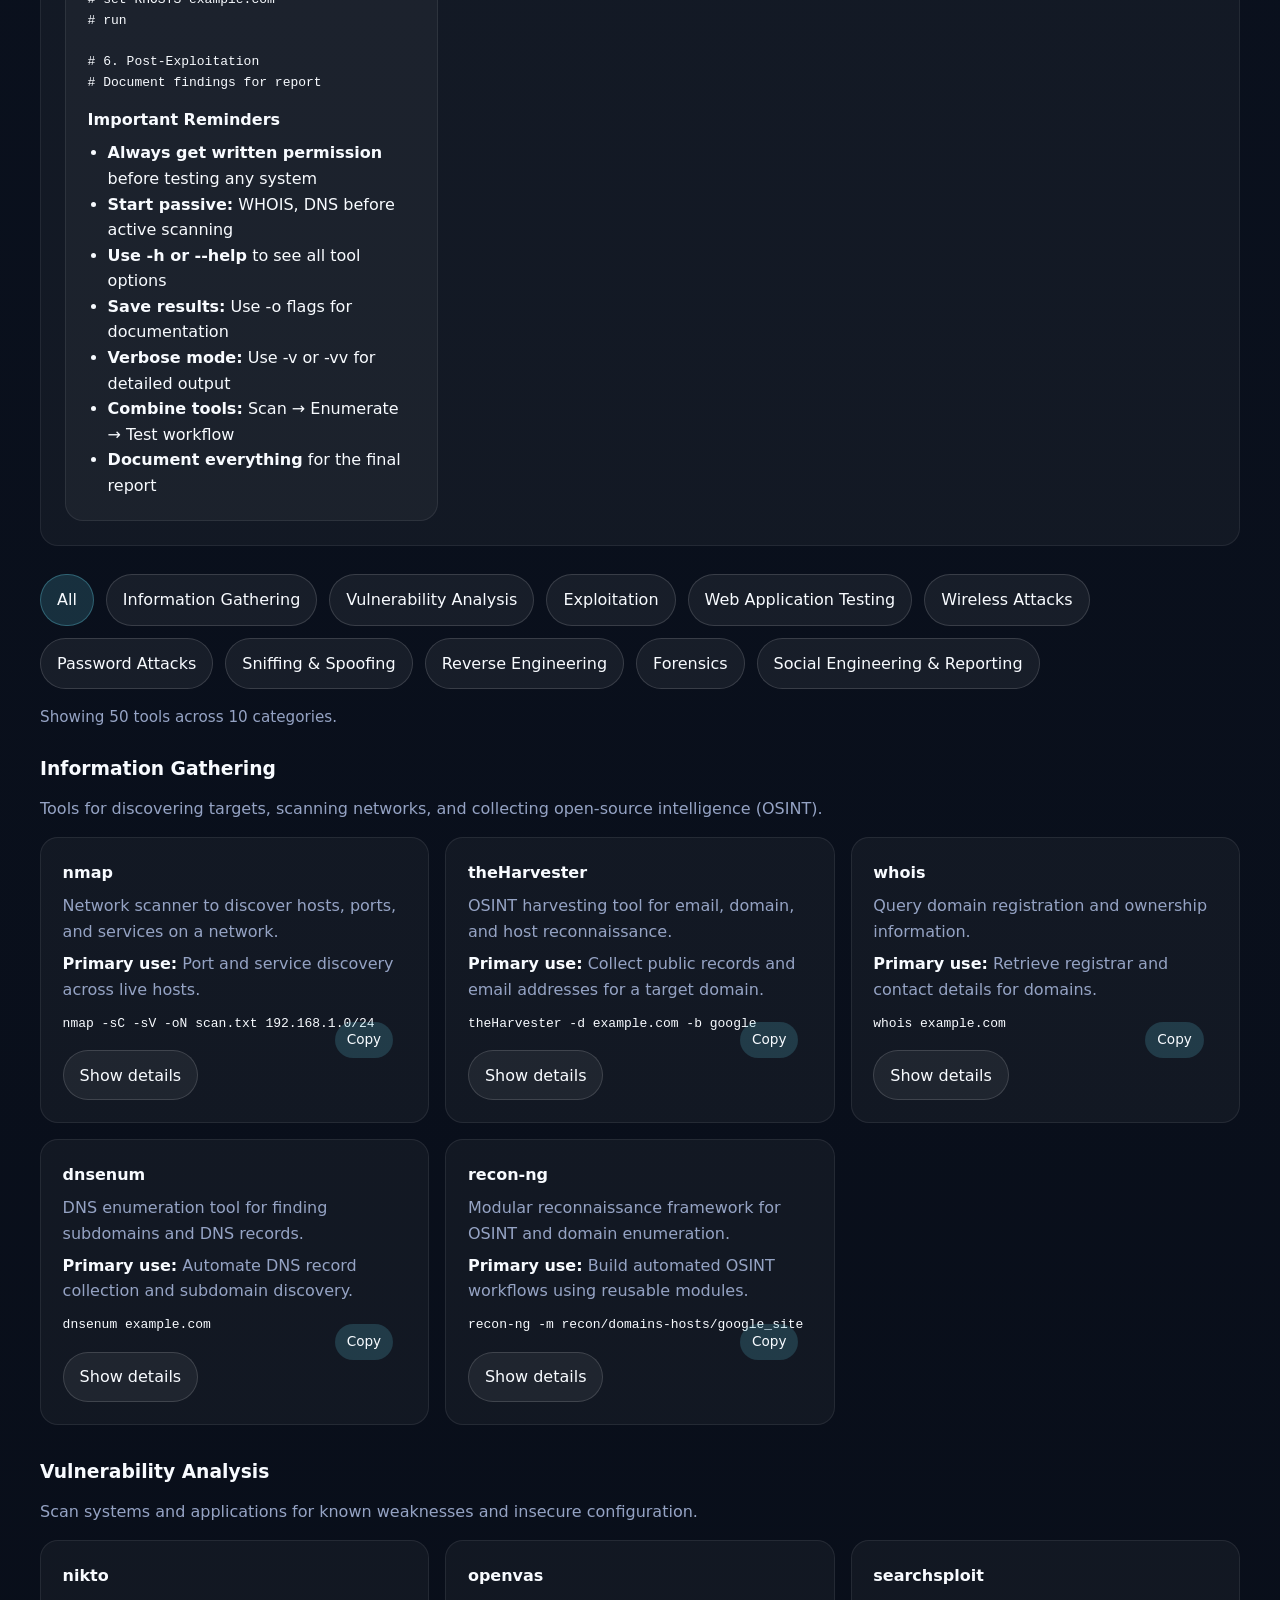
==== commit eba048bb: "changed" ====
--- a/index.html
+++ b/index.html
@@ -10,7 +10,7 @@
   <header class="hero">
     <div class="hero-content">
       <h1>Terminal & Web Dev Reference</h1>
-      <p>Find macOS terminal commands, HTML prompt examples, web development shortcuts, and Kali Linux tool references in one organized page.</p>
+      <p>Find macOS terminal commands, HTML examples, web development shortcuts, and Kali Linux tools in one organized page.</p>
 
       <div class="search-area">
         <label for="searchInput" class="search-label">Search tool, category, or command</label>
@@ -25,158 +25,1035 @@
   <main class="container">
     <section id="summary" class="summary">
       <h2>How to use this reference</h2>
-      <p>Search to find Kali Linux commands, terminal shortcuts, HTML prompt ideas, and web dev tips quickly. Keep this page handy as a compact developer reference.</p>
+      <p>Search to find Kali Linux commands, terminal shortcuts, HTML examples, and web dev tips quickly. Keep this page handy as a compact developer reference.</p>
     </section>
 
     <section id="extraSection" class="summary">
       <h2>Quick Reference</h2>
-      <p>Terminal commands, HTML prompt examples, and web developer shortcuts all in one place.</p>
-
+      <p>Terminal commands, HTML examples, and web developer shortcuts all in one place.</p>
+
+      <div class="tool-grid">
+        <!-- MacBook Terminal Commands -->
+        <article class="tool-card">
+          <h3>MacBook Terminal Commands</h3>
+
+          <div class="example">
+            <h4>Navigation &amp; Directory Management</h4>
+            <p><strong>Use:</strong> Move between folders, see your current working path, and create new folders.</p>
+            <pre><code># pwd — Show current folder
+$ pwd
+/Users/umarukargbo/Documents/GitHub
+
+# ls — List files and folders
+$ ls
+cyber  projects  website
+
+# cd — Change directory
+$ cd ~/Documents
+
+# mkdir -p — Create nested folders
+$ mkdir -p projects/web/src
+
+# pushd / popd — Save and return to previous location
+$ pushd /Applications
+$ popd</code></pre>
+          </div>
+
+          <div class="example">
+            <h4>File Operations &amp; Management</h4>
+            <p><strong>Use:</strong> Create new files, read content, copy/rename files, and delete temporary data.</p>
+            <pre><code># touch — Create a new file
+$ touch newfile.txt
+
+# cat — Print file contents
+$ cat README.md
+# My Project
+
+# head — Show the first lines
+$ head -n 3 logfile.txt
+
+# cp — Copy a file
+$ cp script.js script-backup.js
+
+# mv — Rename or move a file
+$ mv old-name.js new-name.js
+
+# rm — Remove a file
+$ rm tempfile.txt</code></pre>
+          </div>
+
+          <div class="example">
+            <h4>Search &amp; Find Commands</h4>
+            <p><strong>Use:</strong> Locate files by name and search within files for text patterns.</p>
+            <pre><code># find — Locate files matching a pattern
+$ find . -name "*.js"
+./src/main.js
+
+# grep — Search for text in a file
+$ grep "TODO" code.js
+// TODO: Fix this bug
+
+# grep -r — Search recursively in directories
+$ grep -r "function" src/
+src/app.js:function handleClick() {
+
+# which — Show executable path for a command
+$ which node
+/usr/local/bin/node</code></pre>
+          </div>
+
+          <div class="example">
+            <h4>File Permissions &amp; Ownership</h4>
+            <p><strong>Use:</strong> Change who can read, write, and execute a file, and inspect permission details.</p>
+            <pre><code># chmod 755 — Make a script executable
+$ chmod 755 deploy.sh
+
+# chmod +x — Add execute permission
+$ chmod +x build.sh
+
+# ls -l — Show permissions and ownership
+$ ls -l deploy.sh
+-rwxr-xr-x  1 umaruk  staff  1234 Aug  7 deploy.sh
+
+# chown — Change file owner and group
+$ sudo chown umaruk:staff config.json</code></pre>
+          </div>
+
+          <div class="example">
+            <h4>Text Processing &amp; Data</h4>
+            <p><strong>Use:</strong> Search text, update file contents, sort data, and count metrics.</p>
+            <pre><code># grep — Find matching lines
+$ grep "TODO" code.js
+// TODO: Fix this
+
+# sed — Replace text inline
+$ sed 's/old/new/g' config.txt
+
+# sort — Sort file contents alphabetically
+$ sort names.txt
+Alice
+Bob
+
+# wc -l — Count lines in a file
+$ wc -l script.js
+47 script.js
+
+# awk — Print the first column from each line
+$ awk '{print $1}' data.txt
+Column1</code></pre>
+          </div>
+
+          <div class="example">
+            <h4>Git Version Control</h4>
+            <p><strong>Use:</strong> Initialize a repo, stage and commit changes, and sync with remote branches.</p>
+            <pre><code># git init — Start a new repository
+$ git init
+Initialized empty Git repository
+
+# git status — Check current state
+$ git status
+On branch main
+
+# git add . — Stage all changes
+$ git add .
+
+# git commit — Save staged changes
+$ git commit -m "Add feature"
+[main abc123] Add feature
+
+# git log --oneline — View commit history
+$ git log --oneline
+abc123 Add feature
+def456 Initial commit
+
+# git push — Push commits to remote
+$ git push
+
+# git pull — Pull latest changes
+$ git pull</code></pre>
+          </div>
+
+          <div class="example">
+            <h4>Package Managers</h4>
+            <p><strong>Use:</strong> Install apps with Homebrew and manage project dependencies with npm.</p>
+            <pre><code># brew install — Install CLI tools or apps
+$ brew install node
+
+# brew list — List installed Homebrew packages
+$ brew list
+node  git  python@3.9
+
+# npm install — Install project dependencies from package.json
+$ npm install
+
+# npm install -g — Install a package globally
+$ npm install -g typescript
+
+# npm update — Update dependencies
+$ npm update
+
+# npm list — Show installed npm packages
+$ npm list</code></pre>
+          </div>
+
+          <div class="example">
+            <h4>System &amp; Process Management</h4>
+            <p><strong>Use:</strong> Inspect running processes, stop hung jobs, and check disk and OS information.</p>
+            <pre><code># ps aux — List all running processes
+$ ps aux
+
+# ps aux | grep node — Find node processes
+$ ps aux | grep node
+
+# kill — Terminate a process by PID
+$ kill 1234
+
+# df -h — Show disk usage
+$ df -h
+
+# uname -a — Print OS and kernel details
+$ uname -a
+
+# top — Launch an interactive process monitor
+$ top</code></pre>
+          </div>
+
+          <div class="example">
+            <h4>Networking &amp; Web Commands</h4>
+            <p><strong>Use:</strong> Check network connectivity, inspect interfaces, and interact with web services.</p>
+            <pre><code># ping — Test reachability of a host
+$ ping -c 4 google.com
+
+# ifconfig — Show local network interfaces
+$ ifconfig
+
+# curl — Request a URL and show response body
+$ curl https://api.example.com
+
+# curl -I — Fetch only response headers
+$ curl -I https://example.com
+
+# ssh — Connect securely to a remote host
+$ ssh user@server.com</code></pre>
+          </div>
+
+          <div class="example">
+            <h4>Development Utilities</h4>
+            <p><strong>Use:</strong> Open editors and folders, run a temporary server, and check runtime versions.</p>
+            <pre><code># code . — Open current folder in VS Code
+$ code .
+
+# open . — Open current folder in Finder
+$ open .
+
+# echo — Print a simple message
+$ echo "Hello World"
+Hello World
+
+# python3 -m http.server — Launch a quick local web server
+$ python3 -m http.server 8000
+
+# node -v — Print Node.js version
+$ node -v
+
+# npm -v — Print npm version
+$ npm -v
+
+# date — Show current date and time
+$ date</code></pre>
+          </div>
+
+          <div class="example">
+            <h4>Compression &amp; Archives</h4>
+            <p><strong>Use:</strong> Pack files for backup and unpack archives.</p>
+            <pre><code># zip -r — Create a zip archive
+$ zip -r backup.zip src/
+
+# unzip — Extract a zip archive
+$ unzip backup.zip
+
+# tar -czf — Create a compressed tarball
+$ tar -czf project.tar.gz src/
+
+# tar -xzf — Extract a tarball
+$ tar -xzf project.tar.gz
+
+# gzip — Compress a file
+$ gzip large-file.txt
+
+# gunzip — Decompress a gzip file
+$ gunzip large-file.txt.gz</code></pre>
+          </div>
+
+          <div class="example">
+            <h4>Admin &amp; Permissions</h4>
+            <p><strong>Use:</strong> Run commands with elevated access, identify the current user, and manage file ownership.</p>
+            <pre><code># sudo — Run a command as administrator
+$ sudo nano /etc/hosts
+
+# whoami — Show the logged-in user
+$ whoami
+umarukargbo
+
+# sudo -i — Open a root shell
+$ sudo -i
+
+# chmod 755 — Make a file executable
+$ chmod 755 deploy.sh
+
+# chown — Change file owner and group
+$ sudo chown umaruk:staff config.json</code></pre>
+          </div>
+        </article>
+
+        <article class="tool-card">
+          <h3>Windows Command Shell</h3>
+
+          <div class="example">
+            <h4>Navigation &amp; Directory Management</h4>
+            <p><strong>Use:</strong> Move through folders and inspect your current path in CMD.</p>
+            <pre><code>REM Show current directory
+C:\> cd
+C:\Users\YourName
+
+REM List files and folders
+C:\> dir
+ Volume in drive C has no label.
+ Directory of C:\Users\YourName
+
+01/01/2026  09:00 AM    <DIR>          Documents
+01/01/2026  09:00 AM    <DIR>          Downloads
+01/01/2026  09:00 AM               123 notes.txt
+
+REM Change directory
+C:\> cd Documents\Projects
+
+REM Create nested folders
+C:\> mkdir web\src</code></pre>
+          </div>
+
+          <div class="example">
+            <h4>File Operations</h4>
+            <p><strong>Use:</strong> Create, copy, move, view, and delete files in Windows CMD.</p>
+            <pre><code>REM Create an empty file
+C:\> type nul > newfile.txt
+
+REM View file contents
+C:\> type README.txt
+Hello from README
+
+REM Copy a file
+C:\> copy notes.txt notes-backup.txt
+1 file(s) copied.
+
+REM Move or rename a file
+C:\> move notes.txt old-notes.txt
+1 file(s) moved.
+
+REM Delete a file
+C:\> del tempfile.txt</code></pre>
+          </div>
+
+          <div class="example">
+            <h4>System &amp; Network Info</h4>
+            <p><strong>Use:</strong> Check network configuration and running processes.</p>
+            <pre><code>REM Show network adapters and IP addresses
+C:\> ipconfig
+Windows IP Configuration
+
+Ethernet adapter Ethernet:
+   IPv4 Address. . . . . . . . . . . : 192.168.1.50
+
+REM List running processes
+C:\> tasklist
+Image Name                     PID Session Name        Session#    Mem Usage
+========================= ======== ================ =========== ============
+notepad.exe                  1234 Console                    1      12,000 K
+cmd.exe                      5678 Console                    1       3,456 K
+
+REM Stop a process by PID
+C:\> taskkill /PID 1234 /F
+SUCCESS: The process with PID 1234 has been terminated.
+
+REM Clear the screen
+C:\> cls</code></pre>
+          </div>
+
+          <div class="example">
+            <h4>Useful Shell Commands</h4>
+            <p><strong>Use:</strong> Get system info, environment details, and quick file attribute checks.</p>
+            <pre><code>REM Show current user name
+C:\> echo %USERNAME%
+YourName
+
+REM Print the date and time
+C:\> date /T
+01/01/2026
+C:\> time /T
+09:00 AM
+
+REM Display file attributes
+C:\> attrib notes-backup.txt
+A  notes-backup.txt
+
+REM Find text in a file
+C:\> find "TODO" code.txt
+---------- CODE.TXT ----------
+TODO: Fix this bug
+
+REM Open PowerShell from CMD
+C:\> powershell
+Windows PowerShell</code></pre>
+          </div>
+        </article>
+
+        <!-- HTML Tag Examples -->
+        <article class="tool-card">
+          <h3>HTML Tag Examples</h3>
+
+          <div class="example">
+            <h4>1) Minimal Page</h4>
+            <p>Save as <code>minimal.html</code> and open in browser.</p>
+            <pre><code>&lt;!DOCTYPE html&gt;
+&lt;html lang="en"&gt;
+  &lt;head&gt;
+    &lt;meta charset="utf-8"&gt;
+    &lt;meta name="viewport" content="width=device-width"&gt;
+    &lt;title&gt;Page Title&lt;/title&gt;
+  &lt;/head&gt;
+  &lt;body&gt;
+    &lt;h1&gt;Hello, World!&lt;/h1&gt;
+    &lt;p&gt;This is a minimal page.&lt;/p&gt;
+  &lt;/body&gt;
+&lt;/html&gt;</code></pre>
+          </div>
+
+          <div class="example">
+            <h4>2) Page with Navigation</h4>
+            <p>Shows semantic structure with header, nav, sections, and footer.</p>
+            <pre><code>&lt;!DOCTYPE html&gt;
+&lt;html lang="en"&gt;
+  &lt;head&gt;
+    &lt;meta charset="utf-8"&gt;
+    &lt;title&gt;Page&lt;/title&gt;
+  &lt;/head&gt;
+  &lt;body&gt;
+    &lt;header&gt;
+      &lt;h1&gt;My Site&lt;/h1&gt;
+      &lt;nav&gt;
+        &lt;a href="#home"&gt;Home&lt;/a&gt;
+        &lt;a href="#about"&gt;About&lt;/a&gt;
+      &lt;/nav&gt;
+    &lt;/header&gt;
+    &lt;main&gt;
+      &lt;section&gt;
+        &lt;h2&gt;Welcome&lt;/h2&gt;
+        &lt;p&gt;Content here...&lt;/p&gt;
+      &lt;/section&gt;
+    &lt;/main&gt;
+    &lt;footer&gt;© 2026&lt;/footer&gt;
+  &lt;/body&gt;
+&lt;/html&gt;</code></pre>
+          </div>
+
+          <div class="example">
+            <h4>3) Form with Inputs</h4>
+            <p>Demonstrates text, email, password, textarea, select, and buttons.</p>
+            <pre><code>&lt;form action="/submit" method="post"&gt;
+  &lt;label for="name"&gt;Name:&lt;/label&gt;
+  &lt;input id="name" name="name" type="text" required&gt;
+  
+  &lt;label for="email"&gt;Email:&lt;/label&gt;
+  &lt;input id="email" name="email" type="email" required&gt;
+  
+  &lt;label for="message"&gt;Message:&lt;/label&gt;
+  &lt;textarea id="message" name="message" rows="4"&gt;&lt;/textarea&gt;
+  
+  &lt;label for="country"&gt;Country:&lt;/label&gt;
+  &lt;select id="country" name="country"&gt;
+    &lt;option&gt;Select...&lt;/option&gt;
+    &lt;option value="us"&gt;USA&lt;/option&gt;
+    &lt;option value="uk"&gt;UK&lt;/option&gt;
+  &lt;/select&gt;
+  
+  &lt;button type="submit"&gt;Send&lt;/button&gt;
+&lt;/form&gt;</code></pre>
+          </div>
+
+          <div class="example">
+            <h4>4) Image Gallery</h4>
+            <p>Shows image galleries and lists.</p>
+            <pre><code>&lt;h1&gt;Photo Gallery&lt;/h1&gt;
+&lt;div class="gallery"&gt;
+  &lt;article&gt;
+    &lt;img src="photo1.jpg" alt="Photo 1"&gt;
+    &lt;h3&gt;Photo 1&lt;/h3&gt;
+    &lt;p&gt;Description...&lt;/p&gt;
+  &lt;/article&gt;
+  &lt;article&gt;
+    &lt;img src="photo2.jpg" alt="Photo 2"&gt;
+    &lt;h3&gt;Photo 2&lt;/h3&gt;
+    &lt;p&gt;Description...&lt;/p&gt;
+  &lt;/article&gt;
+&lt;/div&gt;
+
+&lt;h2&gt;Upload Steps:&lt;/h2&gt;
+&lt;ol&gt;
+  &lt;li&gt;Click upload&lt;/li&gt;
+  &lt;li&gt;Select image&lt;/li&gt;
+  &lt;li&gt;Click save&lt;/li&gt;
+&lt;/ol&gt;</code></pre>
+          </div>
+
+          <div class="example">
+            <h4>5) Embedded Media</h4>
+            <p>Shows video, audio, and iframe embedding.</p>
+            <pre><code>&lt;h1&gt;Media&lt;/h1&gt;
+
+&lt;h2&gt;Video&lt;/h2&gt;
+&lt;video width="400" controls&gt;
+  &lt;source src="video.mp4" type="video/mp4"&gt;
+  Your browser doesn't support video
+&lt;/video&gt;
+
+&lt;h2&gt;Audio&lt;/h2&gt;
+&lt;audio controls&gt;
+  &lt;source src="audio.mp3" type="audio/mpeg"&gt;
+&lt;/audio&gt;
+
+&lt;h2&gt;Map&lt;/h2&gt;
+&lt;iframe src="https://www.google.com/maps/..."
+  width="400" height="300" allowfullscreen&gt;
+&lt;/iframe&gt;</code></pre>
+          </div>
+
+          <div class="example">
+            <h4>6) Data Attributes &amp; Semantic</h4>
+            <p>Demonstrates data attributes and modern HTML5 semantic structure.</p>
+            <pre><code>&lt;header role="banner"&gt;
+  &lt;h1&gt;Blog&lt;/h1&gt;
+&lt;/header&gt;
+
+&lt;main&gt;
+  &lt;article data-post-id="123" data-category="web"&gt;
+    &lt;h2&gt;Post Title&lt;/h2&gt;
+    &lt;time datetime="2026-08-07"&gt;
+      August 7, 2026
+    &lt;/time&gt;
+    &lt;p&gt;Content...&lt;/p&gt;
+  &lt;/article&gt;
+&lt;/main&gt;
+
+&lt;aside role="complementary"&gt;
+  &lt;h3&gt;Related&lt;/h3&gt;
+  &lt;ul&gt;
+    &lt;li&gt;&lt;a href="#"&gt;Post 1&lt;/a&gt;&lt;/li&gt;
+  &lt;/ul&gt;
+&lt;/aside&gt;</code></pre>
+          </div>
+
+          <div class="example">
+            <h4>7) Tables &amp; Data</h4>
+            <p>Proper table structure with headers and captions.</p>
+            <pre><code>&lt;table&gt;
+  &lt;caption&gt;Monthly Sales&lt;/caption&gt;
+  &lt;thead&gt;
+    &lt;tr&gt;
+      &lt;th scope="col"&gt;Month&lt;/th&gt;
+      &lt;th scope="col"&gt;Revenue&lt;/th&gt;
+      &lt;th scope="col"&gt;Growth&lt;/th&gt;
+    &lt;/tr&gt;
+  &lt;/thead&gt;
+  &lt;tbody&gt;
+    &lt;tr&gt;
+      &lt;td&gt;January&lt;/td&gt;
+      &lt;td&gt;$50,000&lt;/td&gt;
+      &lt;td&gt;+5%&lt;/td&gt;
+    &lt;/tr&gt;
+    &lt;tr&gt;
+      &lt;td&gt;February&lt;/td&gt;
+      &lt;td&gt;$55,000&lt;/td&gt;
+      &lt;td&gt;+10%&lt;/td&gt;
+    &lt;/tr&gt;
+  &lt;/tbody&gt;
+&lt;/table&gt;</code></pre>
+          </div>
+        </article>
+
+        <!-- Writing HTML Explained -->
+        <article class="tool-card">
+          <h3>Writing HTML Explained</h3>
+
+          <div class="example">
+            <h4>Document Structure</h4>
+            <p><code>&lt;!DOCTYPE html&gt;</code> declares HTML5. <code>&lt;html&gt;</code> wraps all. <code>&lt;head&gt;</code> holds metadata, <code>&lt;body&gt;</code> holds visible content.</p>
+            <pre><code>&lt;!DOCTYPE html&gt;
+&lt;html lang="en"&gt;
+  &lt;head&gt;
+    &lt;meta charset="UTF-8"&gt;
+    &lt;meta name="viewport" 
+      content="width=device-width, initial-scale=1.0"&gt;
+    &lt;title&gt;Page Title&lt;/title&gt;
+  &lt;/head&gt;
+  &lt;body&gt;
+    &lt;!-- Visible content --&gt;
+  &lt;/body&gt;
+&lt;/html&gt;</code></pre>
+          </div>
+
+          <div class="example">
+            <h4>Semantic HTML</h4>
+            <p>Use <code>&lt;header&gt;</code>, <code>&lt;nav&gt;</code>, <code>&lt;main&gt;</code>, <code>&lt;article&gt;</code>, <code>&lt;section&gt;</code>, <code>&lt;footer&gt;</code> instead of generic <code>&lt;div&gt;</code>. Screen readers and search engines understand better.</p>
+            <pre><code>&lt;header&gt;
+  &lt;h1&gt;Site Title&lt;/h1&gt;
+  &lt;nav&gt;
+    &lt;a href="/"&gt;Home&lt;/a&gt;
+    &lt;a href="/about"&gt;About&lt;/a&gt;
+  &lt;/nav&gt;
+&lt;/header&gt;
+
+&lt;main&gt;
+  &lt;article&gt;
+    &lt;h2&gt;Article Title&lt;/h2&gt;
+    &lt;p&gt;Content...&lt;/p&gt;
+  &lt;/article&gt;
+&lt;/main&gt;
+
+&lt;footer&gt;
+  &lt;p&gt;© 2026 Company&lt;/p&gt;
+&lt;/footer&gt;</code></pre>
+          </div>
+
+          <div class="example">
+            <h4>Headings — Document Hierarchy</h4>
+            <p>Use exactly one <code>&lt;h1&gt;</code> per page. Use <code>&lt;h2&gt;</code> for sections, <code>&lt;h3&gt;</code> for subsections. Never skip heading levels.</p>
+            <pre><code>&lt;h1&gt;Main Title&lt;/h1&gt;
+&lt;p&gt;Intro...&lt;/p&gt;
+
+&lt;h2&gt;First Section&lt;/h2&gt;
+&lt;p&gt;Content...&lt;/p&gt;
+
+&lt;h3&gt;Subsection&lt;/h3&gt;
+&lt;p&gt;More detail...&lt;/p&gt;
+
+&lt;h2&gt;Second Section&lt;/h2&gt;
+&lt;p&gt;Content...&lt;/p&gt;</code></pre>
+          </div>
+
+          <div class="example">
+            <h4>Forms with Accessibility</h4>
+            <p>Pair <code>&lt;label&gt;</code> with <code>&lt;input&gt;</code> using <code>for</code> attribute. Improves usability, especially on mobile and with screen readers.</p>
+            <pre><code>&lt;form action="/contact" method="post"&gt;
+  &lt;fieldset&gt;
+    &lt;legend&gt;Personal Info&lt;/legend&gt;
+    
+    &lt;label for="fname"&gt;First Name:&lt;/label&gt;
+    &lt;input id="fname" name="firstName" 
+      type="text" required&gt;
+    
+    &lt;label for="email"&gt;Email:&lt;/label&gt;
+    &lt;input id="email" name="email" 
+      type="email" required&gt;
+  &lt;/fieldset&gt;
+  
+  &lt;button type="submit"&gt;Send&lt;/button&gt;
+&lt;/form&gt;</code></pre>
+          </div>
+
+          <div class="example">
+            <h4>Lists</h4>
+            <p>Use <code>&lt;ul&gt;</code> for unordered lists, <code>&lt;ol&gt;</code> for ordered. Each item in <code>&lt;li&gt;</code>.</p>
+            <pre><code>&lt;h3&gt;Shopping List&lt;/h3&gt;
+&lt;ul&gt;
+  &lt;li&gt;Milk&lt;/li&gt;
+  &lt;li&gt;Eggs&lt;/li&gt;
+  &lt;li&gt;Bread&lt;/li&gt;
+&lt;/ul&gt;
+
+&lt;h3&gt;Recipe Steps&lt;/h3&gt;
+&lt;ol&gt;
+  &lt;li&gt;Preheat oven
+    &lt;ul&gt;
+      &lt;li&gt;Set to 350°F&lt;/li&gt;
+      &lt;li&gt;Wait 10 mins&lt;/li&gt;
+    &lt;/ul&gt;
+  &lt;/li&gt;
+  &lt;li&gt;Mix ingredients&lt;/li&gt;
+  &lt;li&gt;Bake 30 mins&lt;/li&gt;
+&lt;/ol&gt;</code></pre>
+          </div>
+
+          <div class="example">
+            <h4>Links</h4>
+            <p>Use <code>&lt;a href=""&gt;</code> for links. For external links, add <code>target="_blank" rel="noopener"</code>. Use anchors to jump within pages.</p>
+            <pre><code>&lt;!-- Simple link --&gt;
+&lt;a href="/about.html"&gt;About Us&lt;/a&gt;
+
+&lt;!-- External (new tab) --&gt;
+&lt;a href="https://google.com" 
+  target="_blank" rel="noopener"&gt;
+  Visit Google
+&lt;/a&gt;
+
+&lt;!-- Anchor jump --&gt;
+&lt;a href="#contact"&gt;Go to Contact&lt;/a&gt;
+
+&lt;!-- Anchor target --&gt;
+&lt;section id="contact"&gt;
+  &lt;h2&gt;Contact Us&lt;/h2&gt;
+  &lt;p&gt;info@example.com&lt;/p&gt;
+&lt;/section&gt;</code></pre>
+          </div>
+
+          <div class="example">
+            <h4>Images</h4>
+            <p>Always include <code>alt</code> text for accessibility. Use <code>srcset</code> for responsive images on different screen sizes.</p>
+            <pre><code>&lt;!-- Basic image --&gt;
+&lt;img src="photo.jpg" alt="Sunset" 
+  width="400" height="300"&gt;
+
+&lt;!-- Responsive with srcset --&gt;
+&lt;img 
+  src="photo.jpg"
+  srcset="photo-small.jpg 600w, 
+    photo-large.jpg 1400w"
+  sizes="(max-width: 600px) 100vw, 80vw"
+  alt="Sunset"&gt;
+
+&lt;!-- Picture for different formats --&gt;
+&lt;picture&gt;
+  &lt;source srcset="image.webp" 
+    type="image/webp"&gt;
+  &lt;img src="image.jpg" alt="Fallback"&gt;
+&lt;/picture&gt;</code></pre>
+          </div>
+
+          <div class="example">
+            <h4>Buttons &amp; Elements</h4>
+            <p>Use proper <code>&lt;button&gt;</code> elements with type attributes. Style with CSS.</p>
+            <pre><code>&lt;!-- Submit --&gt;
+&lt;button type="submit"&gt;Send&lt;/button&gt;
+
+&lt;!-- Reset --&gt;
+&lt;button type="reset"&gt;Clear&lt;/button&gt;
+
+&lt;!-- Regular button --&gt;
+&lt;button type="button" onclick="handleClick()"&gt;
+  Click Me
+&lt;/button&gt;
+
+&lt;!-- Disabled --&gt;
+&lt;button type="submit" disabled&gt;
+  Submit
+&lt;/button&gt;
+
+&lt;!-- Link as button --&gt;
+&lt;a href="/page" role="button" class="btn"&gt;
+  Visit Page
+&lt;/a&gt;</code></pre>
+          </div>
+
+          <div class="example">
+            <h4>Meta Tags for SEO</h4>
+            <p>Add meta tags in <code>&lt;head&gt;</code> for search engines and social sharing.</p>
+            <pre><code>&lt;head&gt;
+  &lt;meta charset="UTF-8"&gt;
+  &lt;meta name="viewport" 
+    content="width=device-width"&gt;
+  
+  &lt;!-- SEO --&gt;
+  &lt;title&gt;Page Title (55-60 chars)&lt;/title&gt;
+  &lt;meta name="description" 
+    content="Description (155-160 chars)"&gt;
+  &lt;meta name="keywords" 
+    content="keyword1, keyword2"&gt;
+  
+  &lt;!-- Social (Open Graph) --&gt;
+  &lt;meta property="og:title" content="Title"&gt;
+  &lt;meta property="og:description" 
+    content="Description"&gt;
+  &lt;meta property="og:image" content="img.jpg"&gt;
+  
+  &lt;!-- Favicon --&gt;
+  &lt;link rel="icon" href="favicon.ico"&gt;
+&lt;/head&gt;</code></pre>
+          </div>
+
+          <div class="example">
+            <h4>Accessibility (a11y)</h4>
+            <p>Use ARIA attributes and semantic HTML to make pages accessible to screen readers and keyboard users.</p>
+            <pre><code>&lt;!-- ARIA labels --&gt;
+&lt;button aria-label="Close menu"&gt;×&lt;/button&gt;
+
+&lt;!-- Live region updates --&gt;
+&lt;div aria-live="polite"&gt;
+  Results updated
+&lt;/div&gt;
+
+&lt;!-- Skip to main --&gt;
+&lt;a href="#main" class="skip-link"&gt;
+  Skip to main
+&lt;/a&gt;
+&lt;main id="main"&gt;...&lt;/main&gt;
+
+&lt;!-- Required field --&gt;
+&lt;label&gt;
+  Email &lt;span aria-label="required"&gt;*&lt;/span&gt;
+&lt;/label&gt;
+&lt;input type="email" required 
+  aria-required="true"&gt;</code></pre>
+          </div>
+
+          <div class="example">
+            <h4>Best Practices</h4>
+            <ul>
+              <li><strong>Always close tags:</strong> <code>&lt;p&gt;Text&lt;/p&gt;</code></li>
+              <li><strong>Indent nested elements</strong> for readability</li>
+              <li><strong>Use semantic tags</strong> instead of all <code>&lt;div&gt;</code></li>
+              <li><strong>Add alt text to images</strong> for accessibility</li>
+              <li><strong>Use lowercase tags:</strong> <code>&lt;header&gt;</code> not <code>&lt;HEADER&gt;</code></li>
+              <li><strong>Link CSS in head:</strong> <code>&lt;link rel="stylesheet" href="styles.css"&gt;</code></li>
+              <li><strong>Place scripts before closing body tag</strong></li>
+              <li><strong>Use data attributes for JS:</strong> <code>&lt;div data-toggle="modal"&gt;</code></li>
+              <li><strong>Avoid inline styles</strong> — keep CSS external</li>
+              <li><strong>Test on mobile</strong> and with keyboard</li>
+              <li><strong>Validate with W3C:</strong> <a href="https://validator.w3.org" target="_blank">validator.w3.org</a></li>
+              <li><strong>Use semantic form labels</strong> with <code>for</code> attribute</li>
+            </ul>
+          </div>
+        </article>
+      </div>
+
+      <!-- Kali Linux Tools -->
       <div class="tool-grid">
         <article class="tool-card">
-          <h3>MacBook Terminal Commands</h3>
-          <div class="command-table-wrap">
-            <table class="command-table">
-              <thead>
-                <tr>
-                  <th>Command</th>
-                  <th>Example usage</th>
-                </tr>
-              </thead>
-              <tbody>
-                <tr>
-                  <td><code>pwd</code></td>
-                  <td>Run in any folder to show the current directory path.</td>
-                </tr>
-                <tr>
-                  <td><code>ls -la</code></td>
-                  <td>List all files, including hidden ones, with permissions and details.</td>
-                </tr>
-                <tr>
-                  <td><code>cd ~/Projects</code></td>
-                  <td>Jump directly to your Projects folder from anywhere in the terminal.</td>
-                </tr>
-                <tr>
-                  <td><code>cd ..</code></td>
-                  <td>Move to the parent folder of the current directory.</td>
-                </tr>
-                <tr>
-                  <td><code>mkdir -p sites/my-site</code></td>
-                  <td>Create nested folders in one step for a new project.</td>
-                </tr>
-                <tr>
-                  <td><code>touch index.html styles.css script.js</code></td>
-                  <td>Create starter web files quickly in the current directory.</td>
-                </tr>
-                <tr>
-                  <td><code>rm -rf build</code></td>
-                  <td>Delete the build folder and all contents when you want to rebuild output.</td>
-                </tr>
-                <tr>
-                  <td><code>mv old-name.html new-name.html</code></td>
-                  <td>Rename a file or move it to a new location.</td>
-                </tr>
-                <tr>
-                  <td><code>cp -R src backup/src</code></td>
-                  <td>Copy a directory and all its files recursively to a backup folder.</td>
-                </tr>
-                <tr>
-                  <td><code>open .</code></td>
-                  <td>Open the current folder in Finder for easy browsing.</td>
-                </tr>
-                <tr>
-                  <td><code>open index.html</code></td>
-                  <td>Open an HTML file directly in the default browser from the terminal.</td>
-                </tr>
-                <tr>
-                  <td><code>code .</code></td>
-                  <td>Open the current project folder in Visual Studio Code.</td>
-                </tr>
-                <tr>
-                  <td><code>git status</code></td>
-                  <td>Check which files have changed and which are staged for commit.</td>
-                </tr>
-                <tr>
-                  <td><code>git add .</code></td>
-                  <td>Stage all modified files in the current directory for the next commit.</td>
-                </tr>
-                <tr>
-                  <td><code>git commit -m "message"</code></td>
-                  <td>Save staged changes with a short, descriptive commit message.</td>
-                </tr>
-                <tr>
-                  <td><code>brew install node</code></td>
-                  <td>Install Node.js using Homebrew for local JavaScript tooling.</td>
-                </tr>
-                <tr>
-                  <td><code>sudo command</code></td>
-                  <td>Run a command with administrator privileges when needed.</td>
-                </tr>
-                <tr>
-                  <td><code>history | grep git</code></td>
-                  <td>Find previous git commands in your shell history.</td>
-                </tr>
-                <tr>
-                  <td><code>clear</code></td>
-                  <td>Clear the terminal screen to reduce clutter.</td>
-                </tr>
-              </tbody>
-            </table>
+          <h3>Kali Linux — Reconnaissance Tools</h3>
+
+          <div class="example">
+            <h4>nmap (Network Mapping)</h4>
+            <p><strong>Purpose:</strong> Scan networks, discover hosts, identify open ports and services.</p>
+            <pre><code># Scan a host for open ports
+nmap 192.168.1.1
+
+# Scan a network range
+nmap 192.168.1.0/24
+
+# Verbose with service detection
+nmap -sV -p- 192.168.1.1
+
+# OS detection
+nmap -O 192.168.1.1
+
+# Aggressive scan
+nmap -A 192.168.1.1
+
+# Save to file
+nmap -oN results.txt 192.168.1.1</code></pre>
+          </div>
+
+          <div class="example">
+            <h4>whois (Domain Info)</h4>
+            <p><strong>Purpose:</strong> Look up domain registration and ownership details.</p>
+            <pre><code># Query domain
+whois example.com
+
+# Query IP address
+whois 8.8.8.8
+
+# Specific server
+whois -h whois.verisign-grs.com example.com
+
+# No referrals
+whois --no-referrals example.com</code></pre>
+          </div>
+
+          <div class="example">
+            <h4>dig (DNS Lookup)</h4>
+            <p><strong>Purpose:</strong> Query DNS servers for domains, subdomains, and records.</p>
+            <pre><code># Basic lookup
+dig example.com
+
+# Query specific record
+dig example.com A
+dig example.com MX
+dig example.com NS
+
+# Reverse DNS
+dig -x 8.8.8.8</code></pre>
           </div>
         </article>
 
         <article class="tool-card">
-          <h3>HTML Tag Examples</h3>
-          <ul>
-            <li><code>&lt;!DOCTYPE html&gt;</code> — declares the document as HTML5 and should appear at the top of every page.</li>
-            <li><code>&lt;html&gt;&lt;/html&gt;</code> — wraps the whole document and contains both the <code>&lt;head&gt;</code> and <code>&lt;body&gt;</code>.</li>
-            <li><code>&lt;head&gt;&lt;/head&gt;</code> — holds metadata, page title, styles, and scripts that are not shown directly on the page.</li>
-            <li><code>&lt;body&gt;&lt;/body&gt;</code> — contains visible page content like headings, text, images, and sections.</li>
-            <li><code>&lt;header&gt;</code> — top banner area for a page title, subtitle or navigation.</li>
-            <li><code>&lt;nav&gt;</code> — groups navigation links so users can move around the page.</li>
-            <li><code>&lt;section&gt;</code> — divides content into thematic blocks, such as features, pricing, or call-to-action areas.</li>
-            <li><code>&lt;article&gt;</code> — wraps self-contained content like blog posts, cards, or documentation entries.</li>
-            <li><code>&lt;h1&gt;</code> to <code>&lt;h6&gt;</code> — heading tags used for page hierarchy; use one <code>&lt;h1&gt;</code> for the main title and smaller headings inside sections.</li>
-            <li><code>&lt;p&gt;</code> — paragraph text for body copy and explanations.</li>
-            <li><code>&lt;a href="https://example.com"&gt;Link text&lt;/a&gt;</code> — creates clickable links between pages or sections.</li>
-            <li><code>&lt;img src="image.jpg" alt="Description"&gt;</code> — embeds images; always set <code>alt</code> for accessibility.</li>
-            <li><code>&lt;ul&gt;&lt;li&gt;...&lt;/li&gt;&lt;/ul&gt;</code> — unordered lists for bullet points, menus, and feature lists.</li>
-            <li><code>&lt;form&gt;...&lt;/form&gt;</code> — contains input controls for user data like email, name, and messages.</li>
-            <li><code>&lt;label for="email"&gt;Email&lt;/label&gt;</code> and <code>&lt;input id="email" type="email"&gt;</code> — pair labels with inputs for better usability and accessibility.</li>
-            <li><code>&lt;button type="submit"&gt;Send&lt;/button&gt;</code> — submits forms or triggers actions like opening a modal.</li>
-          </ul>
+          <h3>Kali Linux — Scanning &amp; Testing</h3>
+
+          <div class="example">
+            <h4>nikto (Web Scanner)</h4>
+            <p><strong>Purpose:</strong> Scan web servers for vulnerabilities, misconfigurations, outdated software.</p>
+            <pre><code># Basic scan
+nikto -h http://example.com
+
+# Specify port
+nikto -h http://example.com -p 8080
+
+# Output to file
+nikto -h http://example.com -o report.txt</code></pre>
+          </div>
+
+          <div class="example">
+            <h4>sqlmap (SQL Injection)</h4>
+            <p><strong>Purpose:</strong> Test web applications for SQL injection vulnerabilities.</p>
+            <pre><code># Test URL parameter
+sqlmap -u "http://example.com/page.php?id=1"
+
+# POST data
+sqlmap -u "http://example.com/login" \
+  --data="user=admin&pass=test"
+
+# Database enumeration
+sqlmap -u "http://example.com/?id=1" \
+  --dbs</code></pre>
+          </div>
+
+          <div class="example">
+            <h4>Metasploit Basics</h4>
+            <p><strong>Purpose:</strong> Framework for exploitation and penetration testing.</p>
+            <pre><code># Start msfconsole
+msfconsole
+
+# List exploits
+show exploits
+
+# Select exploit
+use exploit/windows/smb/ms17_010_eternalblue
+
+# Set options
+set RHOSTS 192.168.1.100
+set PAYLOAD windows/meterpreter/reverse_tcp
+
+# Run exploit
+run</code></pre>
+          </div>
         </article>
 
         <article class="tool-card">
-          <h3>Writing HTML Explained</h3>
-          <ul>
-            <li><code>&lt;!DOCTYPE html&gt;</code> — required first line to tell the browser the page is HTML5.</li>
-            <li><code>&lt;html lang="en"&gt;</code> — root element; use <code>lang</code> for proper language support and accessibility.</li>
-            <li><code>&lt;head&gt;</code> — contains metadata such as the page title, character set, CSS links, and script references.</li>
-            <li><code>&lt;meta charset="UTF-8"&gt;</code> — sets character encoding so text and symbols display correctly.</li>
-            <li><code>&lt;meta name="viewport" content="width=device-width, initial-scale=1.0"&gt;</code> — makes the layout responsive on mobile devices.</li>
-            <li><code>&lt;title&gt;Page Title&lt;/title&gt;</code> — shown in the browser tab and used by search engines.</li>
-            <li><code>&lt;link rel="stylesheet" href="styles.css"&gt;</code> — attach external CSS for styling page content.</li>
-            <li><code>&lt;body&gt;</code> — contains visible content like headings, text, media, and interactive elements.</li>
-            <li><code>&lt;header&gt;</code> — use for the top part of a page or section, including titles and navigation.</li>
-            <li><code>&lt;nav&gt;</code> — wrap primary navigation links to help users move around the site.</li>
-            <li><code>&lt;main&gt;</code> — holds the main content. Only one <code>&lt;main&gt;</code> should appear per page.</li>
-            <li><code>&lt;section&gt;</code> — group related content into topical sections like features or contact info.</li>
-            <li><code>&lt;article&gt;</code> — use for independent blocks of content such as posts, cards, or docs.</li>
-            <li><code>&lt;footer&gt;</code> — add copyright, secondary links, and page notes at the bottom.</li>
-            <li><code>&lt;h1&gt;...&lt;h6&gt;</code> — heading tags define document structure; use one <code>&lt;h1&gt;</code> for the main page title.</li>
-            <li><code>&lt;p&gt;</code> — paragraphs of text for body copy and descriptions.</li>
-            <li><code>&lt;a href="https://example.com"&gt;Link&lt;/a&gt;</code> — create clickable links; add <code>target="_blank" rel="noopener"</code> for external URLs.</li>
-            <li><code>&lt;img src="image.jpg" alt="Description"&gt;</code> — embed images and always provide accessible <code>alt</code> text.</li>
-            <li><code>&lt;ul&gt;&lt;li&gt;...&lt;/li&gt;&lt;/ul&gt;</code> and <code>&lt;ol&gt;&lt;li&gt;...&lt;/li&gt;&lt;/ol&gt;</code> — use lists for grouped items and step-by-step content.</li>
-            <li><code>&lt;form&gt;</code> — collects user input; pair <code>&lt;label&gt;</code> with inputs for accessibility.</li>
-            <li><code>&lt;label for="email"&gt;Email&lt;/label&gt;</code> + <code>&lt;input id="email" type="email" name="email"&gt;</code> — label binding improves usability and screen reader support.</li>
-            <li><code>&lt;button type="submit"&gt;Send&lt;/button&gt;</code> — use to submit forms or trigger actions.</li>
-            <li>Use class names for styling and IDs for unique anchors or JavaScript hooks.</li>
-            <li>Prefer semantic tags over generic <code>&lt;div&gt;</code>/<code>&lt;span&gt;</code> to help accessibility and readability.</li>
-            <li>Indent nested tags consistently and close every element to keep HTML clean and maintainable.</li>
-            <li>Comment with <code>&lt;!-- comment --&gt;</code> when you want to explain page structure or sections.</li>
-          </ul>
+          <h3>Kali Linux — Information Gathering</h3>
+
+          <div class="example">
+            <h4>theHarvester (Email/Domain Finder)</h4>
+            <p><strong>Purpose:</strong> Search for subdomains, emails, IPs, and URLs from public sources.</p>
+            <pre><code># Harvest from all sources
+theHarvester -d example.com -b all
+
+# Specific source (Google)
+theHarvester -d example.com -b google
+
+# With proxy
+theHarvester -d example.com -p proxy.com:8080
+
+# Help
+theHarvester -h</code></pre>
+          </div>
+
+          <div class="example">
+            <h4>exiftool (Metadata)</h4>
+            <p><strong>Purpose:</strong> Extract and analyze metadata from images, PDFs, files.</p>
+            <pre><code># Extract metadata
+exiftool photo.jpg
+
+# GPS coordinates
+exiftool -GPS* photo.jpg
+
+# PDF metadata
+exiftool document.pdf
+
+# Remove metadata
+exiftool -all= photo.jpg
+
+# Multiple files
+exiftool *.jpg</code></pre>
+          </div>
+
+          <div class="example">
+            <h4>gobuster (Directory Brute Force)</h4>
+            <p><strong>Purpose:</strong> Enumerate directories and files on web servers.</p>
+            <pre><code># Directory enumeration
+gobuster dir -u http://target.com \
+  -w /usr/share/wordlists/dirb/common.txt
+
+# Specific extensions
+gobuster dir -u http://target.com -w words.txt \
+  -x .php,.html,.txt
+
+# Show status codes
+gobuster dir -u http://target.com -w words.txt \
+  -s 200,301,302
+
+# With cookies
+gobuster dir -u http://target.com -w words.txt \
+  -c "session=abc123"</code></pre>
+          </div>
+        </article>
+
+        <article class="tool-card">
+          <h3>Kali Linux — Quick Start Guide</h3>
+
+          <div class="example">
+            <h4>Setup &amp; Installation</h4>
+            <pre><code># Update system
+sudo apt update && sudo apt upgrade
+
+# Install common tools
+sudo apt install nmap nikto sqlmap \
+  aircrack-ng john hydra
+
+# Check tool version
+nmap --version
+nikto -Version
+
+# Get help
+nmap -h
+nikto -h</code></pre>
+          </div>
+
+          <div class="example">
+            <h4>Penetration Testing Workflow</h4>
+            <pre><code># 1. Reconnaissance (Passive)
+whois example.com
+dig example.com
+theHarvester -d example.com -b all
+
+# 2. Scanning (Active)
+nmap -sV -A -p- example.com
+nikto -h http://example.com
+
+# 3. Enumeration
+gobuster dir -u http://example.com -w wordlist.txt
+
+# 4. Vulnerability Analysis
+sqlmap -u "http://example.com/page?id=1"
+
+# 5. Exploitation
+msfconsole
+# use exploit/...
+# set RHOSTS example.com
+# run
+
+# 6. Post-Exploitation
+# Document findings for report</code></pre>
+          </div>
+
+          <div class="example">
+            <h4>Important Reminders</h4>
+            <ul>
+              <li><strong>Always get written permission</strong> before testing any system</li>
+              <li><strong>Start passive:</strong> WHOIS, DNS before active scanning</li>
+              <li><strong>Use -h or --help</strong> to see all tool options</li>
+              <li><strong>Save results:</strong> Use -o flags for documentation</li>
+              <li><strong>Verbose mode:</strong> Use -v or -vv for detailed output</li>
+              <li><strong>Combine tools:</strong> Scan → Enumerate → Test workflow</li>
+              <li><strong>Document everything</strong> for the final report</li>
+            </ul>
+          </div>
         </article>
       </div>
     </section>
@@ -190,10 +1067,10 @@
   </main>
 
   <footer class="footer">
-    <p>Terminal and web development reference. Update categories in <code>script.js</code> as needed.</p>
-    <p>© 2026 Terminal & Web Dev Reference. All rights reserved.</p>
+    <p>Terminal and web development reference guide.</p>
+    <p>© 2026 Umaru's Terminal & Web Dev Reference. All rights reserved.</p>
   </footer>
 
-  <script src="script.js"></script>
+  <script src="scripts.js"></script>
 </body>
 </html>
